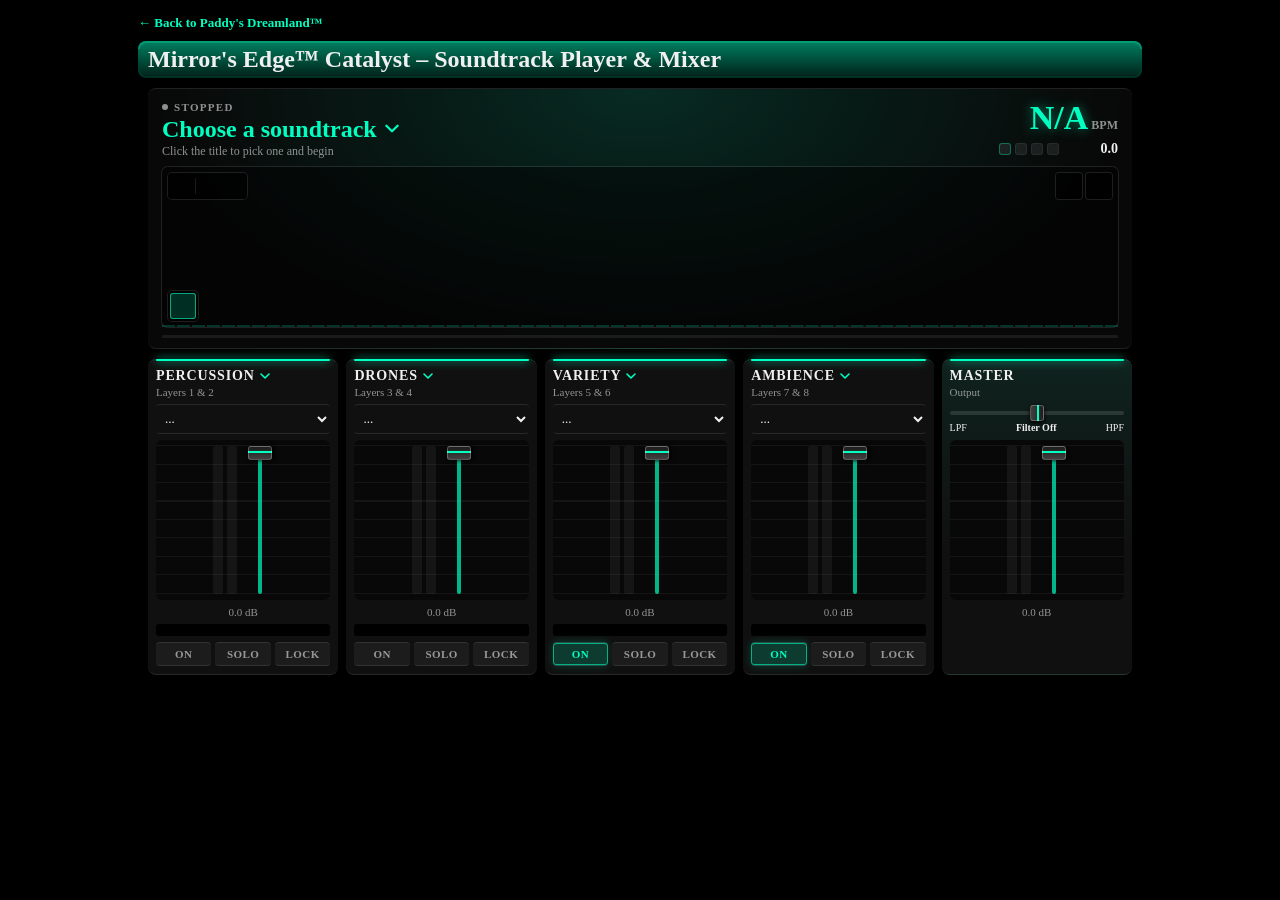
==== toybox/catalyst_soundtrack_player/index.html @ 52ebc1d1 "Update - Changed the Catalyst soundtrack player into its own toybox page at /toybox/catalyst_soundtr" ====
<!DOCTYPE html>
<html lang="en">
    <head>
        <title>Catalyst Soundtrack Player</title>

        <meta charset="UTF-8">
        <meta name="viewport" content="width=device-width, initial-scale=1">

        <meta name="description" content="Mirror's Edge Catalyst's layered soundtrack, played and mixed dynamically in the browser.">
        <meta name="author" content="Drawing Pad">
        <meta name="theme-color" content="#FF4040">
        <meta name="robots" content="index, follow">

        <meta property="og:title" content="Catalyst Soundtrack Player">
        <meta property="og:description" content="Mirror's Edge Catalyst's layered soundtrack, played and mixed dynamically in the browser.">
        <meta property="og:site_name" content="Paddy's Dreamland™">
        <meta property="og:type" content="website">

        <link rel="icon" type="image/x-icon" href="../../images/app_icon_16.png">

        <link rel="stylesheet" href="../../styles/pd_main.css">
        <link rel="stylesheet" href="soundtrack_player.css">

        <!-- The visitor's accent colour and corner radius from the main site's Customization settings. -->
        <script>
            try {
                const savedColor = localStorage.getItem("customColor");
                const savedBorderRadius = localStorage.getItem("customBorderRadius");
                if (savedColor) document.documentElement.style.setProperty("--custom-color", savedColor);
                if (savedBorderRadius) document.documentElement.style.setProperty("--custom-border-radius", savedBorderRadius);
            } catch (error) { /* storage blocked: keep the defaults */ }
        </script>

        <script src="soundtrack_player.js" defer></script>
        <script src="soundtrack_playlist.js" defer></script>

        <script src="/scripts/moduleloader.js"></script>
    </head>

    <body>
        <document file="/modules/3d_skybox/main_low.html"></document>

        <div id="website-holder">
            <div id="main-holder">
                <div class="main-scrollable">
                    <div class="section-wrapper">
                        <a class="cst-back" href="/">&larr; Back to Paddy's Dreamland&trade;</a>

                        <h3 class="main-header">Mirror's Edge™ Catalyst – Soundtrack Player & Mixer</h3>

                        <div class="section-container">
                            <div id="cst" class="mixer">
                                <div class="mixer-deck">
                                    <div class="mixer-deck-top">
                                        <div class="mixer-deck-info">
                                            <div id="mixer-status" class="mixer-status">Stopped</div>
                                            <!-- The main soundtrack picker: the native select sits invisibly over the title, so clicking the title opens it. -->
                                            <div class="mixer-title-picker">
                                                <span id="mixer-title" class="mixer-title">Choose a soundtrack</span>
                                                <svg class="mixer-title-chevron" viewBox="0 0 10 6" aria-hidden="true"><path d="M1 1l4 4 4-4"/></svg>
                                                <select id="track-selector" aria-label="Main soundtrack" title="Choose the main soundtrack, which fills every channel and sets the tempo">
                                                    <option class="dropdown-option" value="">Choose a soundtrack...</option>
                                                </select>
                                            </div>
                                            <div id="mixer-subtitle" class="mixer-subtitle">Click the title to pick one and begin</div>
                                            <div id="mixer-next" class="mixer-next" hidden></div>
                                        </div>

                                        <div class="mixer-deck-tempo">
                                            <div id="current-bpm" class="mixer-bpm">N/A BPM</div>

                                            <div class="mixer-beat">
                                                <div class="mixer-beat-leds">
                                                    <span class="mixer-led"></span>
                                                    <span class="mixer-led"></span>
                                                    <span class="mixer-led"></span>
                                                    <span class="mixer-led"></span>
                                                </div>
                                                <div id="mixer-position" class="mixer-position">0.0</div>
                                            </div>
                                        </div>
                                    </div>

                                    <!-- The screen: the spectrum, with the controls laid over its corners. -->
                                    <div class="mixer-screen">
                                        <canvas id="mixer-spectrum" class="mixer-spectrum"></canvas>

                                        <div class="cst-tools" role="toolbar" aria-label="Mix">
                                            <button id="mixer-shuffle" class="cst-tool" title="Shuffle layers: swap every channel to a random track with a matching tempo" aria-label="Shuffle layers"><img src="../../images/silk/arrow_switch.png" alt=""></button>
                                            <span class="cst-tool-divider" aria-hidden="true"></span>
                                            <button id="music-download" class="cst-tool" title="Download 8CH: a WAV of the active channels, for replacing the game's music" aria-label="Download 8-channel WAV"><img src="../../images/silk/disk.png" alt=""></button>
                                            <button id="mixer-download-stereo" class="cst-tool" title="Download mixdown: a stereo WAV of the mix as you hear it, faders and filter included" aria-label="Download stereo mixdown"><img src="../../images/silk/music.png" alt=""></button>
                                        </div>

                                        <div class="cst-corner">
                                            <button id="cst-help" class="cst-tool" title="How it works" aria-label="How it works" aria-haspopup="dialog"><img src="../../images/silk/help.png" alt=""></button>
                                            <button id="cst-settings" class="cst-tool" title="Settings" aria-label="Settings" aria-haspopup="true" aria-expanded="false" aria-controls="cst-settings-menu"><img src="../../images/silk/cog.png" alt=""></button>
                                            <div id="cst-settings-menu" class="cst-settings-menu" hidden>
                                                <label class="cst-setting">
                                                    <input id="starter-layer-checkbox5" type="checkbox" checked>
                                                    <span><b>Dynamic Layer Handling</b><small>Randomly brings channels in and out every loop.</small></span>
                                                </label>
                                                <label class="cst-setting">
                                                    <input id="starter-layer-checkbox6" type="checkbox" checked>
                                                    <span><b>Maintain BPM</b><small>Transitions keep the current tempo instead of gliding to the new track's.</small></span>
                                                </label>
                                                <label class="cst-setting">
                                                    <input id="mixer-quantize" type="checkbox" checked>
                                                    <span><b>Quantize to Bar</b><small>Toggles and transitions wait for the next bar to start.</small></span>
                                                </label>
                                                <label class="cst-setting">
                                                    <input id="mixer-fade-stop" type="checkbox" checked>
                                                    <span><b>Fade Out on Stop</b><small>Stop eases the mix out instead of cutting it.</small></span>
                                                </label>
                                                <label class="cst-setting cst-setting-select">
                                                    <span><b>Fade Length</b><small>How long transitions and channel toggles take to fade.</small></span>
                                                    <select id="mixer-fade-length" class="dropdown-menu">
                                                        <option class="dropdown-option" value="instant">Instant</option>
                                                        <option class="dropdown-option" value="short">Short (2 bars)</option>
                                                        <option class="dropdown-option" value="normal" selected>Normal (1/8 loop)</option>
                                                        <option class="dropdown-option" value="long">Long (1/4 loop)</option>
                                                    </select>
                                                </label>
                                            </div>
                                        </div>

                                        <div class="cst-transport">
                                            <button id="music-start" class="cst-tool cst-play" title="Start" aria-label="Start"><img src="../../images/silk/control_play_blue.png" alt=""></button>
                                            <button id="music-transition" class="cst-tool cst-play" style="display: none;" title="Transition: crossfade to the current selection" aria-label="Transition"><img src="../../images/silk/control_fastforward_blue.png" alt=""></button>
                                            <button id="music-reset" class="cst-tool cst-play" style="display: none;" title="Stop" aria-label="Stop"><img src="../../images/silk/control_stop_blue.png" alt=""></button>
                                        </div>
                                    </div>

                                    <div class="mixer-loop" title="Loop position">
                                        <div id="mixer-loop-bar"></div>
                                    </div>

                                    <div id="volume-loading" class="loading-background" style="display: none;">
                                        <div id="volume-loading-bg">
                                            <div id="volume-loading-bar"></div>
                                            <div id="volume-loading-percentage">0%</div>
                                        </div>
                                    </div>
                                </div>

                                <div class="mixer-strips">
                                    <div class="mixer-strip" data-group="0">
                                        <div class="mixer-strip-head">
                                            <button class="mixer-strip-role" type="button" aria-haspopup="menu" aria-expanded="false" title="Choose which layers this channel plays">
                                                <span class="mixer-strip-name">Percussion</span>
                                                <svg class="mixer-strip-chevron" viewBox="0 0 10 6" aria-hidden="true"><path d="M1 1l4 4 4-4"/></svg>
                                            </button>
                                            <div class="mixer-strip-badge" title="Tempo of this channel's track"></div>
                                        </div>
                                        <div class="mixer-strip-layers">Layers 1 & 2</div>

                                        <select class="dropdown-menu mixer-strip-select" id="layers-selector1" title="Track used for layers 1 & 2, typically drums and snares">
                                            <option class="dropdown-option" value="">...</option>
                                        </select>

                                        <div class="mixer-strip-body">
                                            <div class="mixer-meter"><div class="mixer-meter-fill"></div><div class="mixer-meter-peak"></div></div>
                                            <div class="mixer-meter"><div class="mixer-meter-fill"></div><div class="mixer-meter-peak"></div></div>
                                            <div class="mixer-fader-slot"><input id="mixer-fader1" class="mixer-fader" type="range" min="0" max="100" value="100" title="Channel volume (double-click to reset)"></div>
                                        </div>
                                        <div class="mixer-fader-value">0.0 dB</div>

                                        <div class="mixer-fade" title="Fade automation, from toggles and Dynamic Layer Handling">
                                            <div id="volume-bar1"></div>
                                            <div id="volume-bar2"></div>
                                        </div>

                                        <div class="mixer-strip-buttons">
                                            <label class="mixer-toggle mixer-toggle-on" title="Play this channel"><input id="starter-layer-checkbox1" type="checkbox">On</label>
                                            <label class="mixer-toggle mixer-toggle-solo" title="Hear only soloed channels"><input class="mixer-solo" type="checkbox">Solo</label>
                                            <label class="mixer-toggle mixer-toggle-lock" title="Keep Dynamic Layer Handling from switching this channel on or off"><input class="mixer-lock" type="checkbox">Lock</label>
                                        </div>
                                    </div>

                                    <div class="mixer-strip" data-group="1">
                                        <div class="mixer-strip-head">
                                            <button class="mixer-strip-role" type="button" aria-haspopup="menu" aria-expanded="false" title="Choose which layers this channel plays">
                                                <span class="mixer-strip-name">Drones</span>
                                                <svg class="mixer-strip-chevron" viewBox="0 0 10 6" aria-hidden="true"><path d="M1 1l4 4 4-4"/></svg>
                                            </button>
                                            <div class="mixer-strip-badge" title="Tempo of this channel's track"></div>
                                        </div>
                                        <div class="mixer-strip-layers">Layers 3 & 4</div>

                                        <select class="dropdown-menu mixer-strip-select" id="layers-selector2" title="Track used for layers 3 & 4, commonly background drones and humming tones">
                                            <option class="dropdown-option" value="">...</option>
                                        </select>

                                        <div class="mixer-strip-body">
                                            <div class="mixer-meter"><div class="mixer-meter-fill"></div><div class="mixer-meter-peak"></div></div>
                                            <div class="mixer-meter"><div class="mixer-meter-fill"></div><div class="mixer-meter-peak"></div></div>
                                            <div class="mixer-fader-slot"><input id="mixer-fader2" class="mixer-fader" type="range" min="0" max="100" value="100" title="Channel volume (double-click to reset)"></div>
                                        </div>
                                        <div class="mixer-fader-value">0.0 dB</div>

                                        <div class="mixer-fade" title="Fade automation, from toggles and Dynamic Layer Handling">
                                            <div id="volume-bar3"></div>
                                            <div id="volume-bar4"></div>
                                        </div>

                                        <div class="mixer-strip-buttons">
                                            <label class="mixer-toggle mixer-toggle-on" title="Play this channel"><input id="starter-layer-checkbox2" type="checkbox">On</label>
                                            <label class="mixer-toggle mixer-toggle-solo" title="Hear only soloed channels"><input class="mixer-solo" type="checkbox">Solo</label>
                                            <label class="mixer-toggle mixer-toggle-lock" title="Keep Dynamic Layer Handling from switching this channel on or off"><input class="mixer-lock" type="checkbox">Lock</label>
                                        </div>
                                    </div>

                                    <div class="mixer-strip" data-group="2">
                                        <div class="mixer-strip-head">
                                            <button class="mixer-strip-role" type="button" aria-haspopup="menu" aria-expanded="false" title="Choose which layers this channel plays">
                                                <span class="mixer-strip-name">Variety</span>
                                                <svg class="mixer-strip-chevron" viewBox="0 0 10 6" aria-hidden="true"><path d="M1 1l4 4 4-4"/></svg>
                                            </button>
                                            <div class="mixer-strip-badge" title="Tempo of this channel's track"></div>
                                        </div>
                                        <div class="mixer-strip-layers">Layers 5 & 6</div>

                                        <select class="dropdown-menu mixer-strip-select" id="layers-selector3" title="Track used for layers 5 & 6, varied sound elements">
                                            <option class="dropdown-option" value="">...</option>
                                        </select>

                                        <div class="mixer-strip-body">
                                            <div class="mixer-meter"><div class="mixer-meter-fill"></div><div class="mixer-meter-peak"></div></div>
                                            <div class="mixer-meter"><div class="mixer-meter-fill"></div><div class="mixer-meter-peak"></div></div>
                                            <div class="mixer-fader-slot"><input id="mixer-fader3" class="mixer-fader" type="range" min="0" max="100" value="100" title="Channel volume (double-click to reset)"></div>
                                        </div>
                                        <div class="mixer-fader-value">0.0 dB</div>

                                        <div class="mixer-fade" title="Fade automation, from toggles and Dynamic Layer Handling">
                                            <div id="volume-bar5"></div>
                                            <div id="volume-bar6"></div>
                                        </div>

                                        <div class="mixer-strip-buttons">
                                            <label class="mixer-toggle mixer-toggle-on" title="Play this channel"><input id="starter-layer-checkbox3" type="checkbox" checked>On</label>
                                            <label class="mixer-toggle mixer-toggle-solo" title="Hear only soloed channels"><input class="mixer-solo" type="checkbox">Solo</label>
                                            <label class="mixer-toggle mixer-toggle-lock" title="Keep Dynamic Layer Handling from switching this channel on or off"><input class="mixer-lock" type="checkbox">Lock</label>
                                        </div>
                                    </div>

                                    <div class="mixer-strip" data-group="3">
                                        <div class="mixer-strip-head">
                                            <button class="mixer-strip-role" type="button" aria-haspopup="menu" aria-expanded="false" title="Choose which layers this channel plays">
                                                <span class="mixer-strip-name">Ambience</span>
                                                <svg class="mixer-strip-chevron" viewBox="0 0 10 6" aria-hidden="true"><path d="M1 1l4 4 4-4"/></svg>
                                            </button>
                                            <div class="mixer-strip-badge" title="Tempo of this channel's track"></div>
                                        </div>
                                        <div class="mixer-strip-layers">Layers 7 & 8</div>

                                        <select class="dropdown-menu mixer-strip-select" id="layers-selector4" title="Track used for layers 7 & 8, generally ambient sounds">
                                            <option class="dropdown-option" value="">...</option>
                                        </select>

                                        <div class="mixer-strip-body">
                                            <div class="mixer-meter"><div class="mixer-meter-fill"></div><div class="mixer-meter-peak"></div></div>
                                            <div class="mixer-meter"><div class="mixer-meter-fill"></div><div class="mixer-meter-peak"></div></div>
                                            <div class="mixer-fader-slot"><input id="mixer-fader4" class="mixer-fader" type="range" min="0" max="100" value="100" title="Channel volume (double-click to reset)"></div>
                                        </div>
                                        <div class="mixer-fader-value">0.0 dB</div>

                                        <div class="mixer-fade" title="Fade automation, from toggles and Dynamic Layer Handling">
                                            <div id="volume-bar7"></div>
                                            <div id="volume-bar8"></div>
                                        </div>

                                        <div class="mixer-strip-buttons">
                                            <label class="mixer-toggle mixer-toggle-on" title="Play this channel"><input id="starter-layer-checkbox4" type="checkbox" checked>On</label>
                                            <label class="mixer-toggle mixer-toggle-solo" title="Hear only soloed channels"><input class="mixer-solo" type="checkbox">Solo</label>
                                            <label class="mixer-toggle mixer-toggle-lock" title="Keep Dynamic Layer Handling from switching this channel on or off"><input class="mixer-lock" type="checkbox">Lock</label>
                                        </div>
                                    </div>

                                    <div class="mixer-strip mixer-strip-master">
                                        <div class="mixer-strip-head">
                                            <div class="mixer-strip-name">Master</div>
                                        </div>
                                        <div class="mixer-strip-layers">Output</div>

                                        <div class="mixer-filter">
                                            <input id="mixer-filter" class="mixer-filter-knob" type="range" min="-100" max="100" value="0" title="Low-pass to the left, high-pass to the right (double-click to reset)">
                                            <div class="mixer-filter-scale"><span>LPF</span><span id="mixer-filter-value">Filter Off</span><span>HPF</span></div>
                                        </div>

                                        <div class="mixer-strip-body">
                                            <div class="mixer-meter"><div class="mixer-meter-fill"></div><div class="mixer-meter-peak"></div></div>
                                            <div class="mixer-meter"><div class="mixer-meter-fill"></div><div class="mixer-meter-peak"></div></div>
                                            <div class="mixer-fader-slot"><input id="mixer-master" class="mixer-fader" type="range" min="0" max="100" value="100" title="Master volume (double-click to reset)"></div>
                                        </div>
                                        <div class="mixer-fader-value">0.0 dB</div>
                                    </div>
                                </div>
                            </div>
                        </div>
                    </div>
                </div>
            </div>
        </div>

        <!-- The help pop-up, opened from the display's help button. -->
        <dialog id="cst-help-dialog" class="cst-dialog" aria-labelledby="cst-help-title">
            <div class="cst-dialog-panel">
                <div class="cst-dialog-head">
                    <h4 id="cst-help-title" class="section-header">How it works</h4>
                    <button class="cst-tool cst-dialog-close" title="Close" aria-label="Close" data-close><img src="../../images/silk/cross.png" alt=""></button>
                </div>

                <p>Mirror's Edge&trade; Catalyst's soundtrack, made dynamic, entirely within the browser. Every soundtrack is split into four channels of two layers each, which you can mix, swap between tracks, and blend together.</p>

                <ul>
                    <li>Click the title to pick a main soundtrack, which fills in every channel. Swap individual channels to other tracks for more variety, or hit Shuffle in the display's corner to have it done for you.</li>
                    <li>Hit play and enjoy listening. Each channel has its own fader and On, Solo and Lock buttons (Lock keeps Dynamic Layer Handling away from it), and the meters show what every layer is actually playing.</li>
                    <li>Use the arrow next to a channel's name to pick which layers it plays, so two channels can both be percussion from different tracks, for example.</li>
                    <li>No refreshing needed: change the soundtrack or any channel while playing and hit Transition to crossfade to it on the beat. The cog holds the playback options.</li>
                    <li>Download the 8-channel version to replace the soundtracks in Mirror's Edge&trade; Catalyst, or a stereo mixdown of exactly what you hear.</li>
                </ul>

                <h4 class="section-header">Credits</h4>
                <p>All tracks used in this system are made by Magnus Birgersson, also known as Solar Fields.</p>
            </div>
        </dialog>
    </body>
</html>
---- styles/pd_main.css ----
:root {
    --black: rgb(16, 16, 16);
    --white: rgb(240, 240, 240);

    --header-background-image: url(../images/header/dreamland1.png);
    --website-width: var(--custom-width);

    --holder-background-color: rgba(0, 0, 0, 0.75);
    --holder-background-image: url(../images/patterns/grid1110_25.png);
    --holder-background-mask: url(../images/patterns/grid1110_25_mask.png);
    --holder-border-color: rgba(0, 0, 0, 0.5);
    --holder-border-thickness: 2px;

    --main-scrollable-padding: 10px;
    --section-paragraph-padding: 0px;

    --custom-width: 1024px;
    --custom-color: 0, 255, 192;
    --custom-border-radius: 8px;
}

/* Fonts - Lato */
@font-face {
    font-family: "Lato";
    src: url(../fonts/Lato/Lato-Thin.ttf);
    font-weight: 100;
    font-style: normal;
}

@font-face {
    font-family: "Lato";
    src: url(../fonts/Lato/Lato-ThinItalic.ttf);
    font-weight: 100;
    font-style: italic;
}

@font-face {
    font-family: "Lato";
    src: url(../fonts/Lato/Lato-Light.ttf);
    font-weight: 300;
    font-style: normal;
}

@font-face {
    font-family: "Lato";
    src: url(../fonts/Lato/Lato-LightItalic.ttf);
    font-weight: 300;
    font-style: italic;
}

@font-face {
    font-family: "Lato";
    src: url(../fonts/Lato/Lato-Regular.ttf);
    font-weight: 400;
    font-style: normal;
}

@font-face {
    font-family: "Lato";
    src: url(../fonts/Lato/Lato-Italic.ttf);
    font-weight: 400;
    font-style: italic;
}

@font-face {
    font-family: "Lato";
    src: url(../fonts/Lato/Lato-Bold.ttf);
    font-weight: 700;
    font-style: normal;
}

@font-face {
    font-family: "Lato";
    src: url(../fonts/Lato/Lato-BoldItalic.ttf);
    font-weight: 700;
    font-style: italic;
}

@font-face {
    font-family: "Lato";
    src: url(../fonts/Lato/Lato-Black.ttf);
    font-weight: 900;
    font-style: normal;
}

@font-face {
    font-family: "Lato";
    src: url(../fonts/Lato/Lato-BlackItalic.ttf);
    font-weight: 900;
    font-style: italic;
}

/* Fonts - Roboto */
@font-face {
    font-family: "Roboto";
    src: url(../fonts/Roboto/Roboto-Thin.ttf);
    font-weight: 100;
    font-style: normal;
}

@font-face {
    font-family: "Roboto";
    src: url(../fonts/Roboto/Roboto-ThinItalic.ttf);
    font-weight: 100;
    font-style: italic;
}

@font-face {
    font-family: "Roboto";
    src: url(../fonts/Roboto/Roboto-Light.ttf);
    font-weight: 300;
    font-style: normal;
}

@font-face {
    font-family: "Roboto";
    src: url(../fonts/Roboto/Roboto-LightItalic.ttf);
    font-weight: 300;
    font-style: italic;
}

@font-face {
    font-family: "Roboto";
    src: url(../fonts/Roboto/Roboto-Regular.ttf);
    font-weight: 400;
    font-style: normal;
}

@font-face {
    font-family: "Roboto";
    src: url(../fonts/Roboto/Roboto-Italic.ttf);
    font-weight: 400;
    font-style: italic;
}

@font-face {
    font-family: "Roboto";
    src: url(../fonts/Roboto/Roboto-Medium.ttf);
    font-weight: 500;
    font-style: normal;
}

@font-face {
    font-family: "Roboto";
    src: url(../fonts/Roboto/Roboto-MediumItalic.ttf);
    font-weight: 500;
    font-style: italic;
}

@font-face {
    font-family: "Roboto";
    src: url(../fonts/Roboto/Roboto-Bold.ttf);
    font-weight: 700;
    font-style: normal;
}

@font-face {
    font-family: "Roboto";
    src: url(../fonts/Roboto/Roboto-BoldItalic.ttf);
    font-weight: 700;
    font-style: italic;
}

@font-face {
    font-family: "Roboto";
    src: url(../fonts/Roboto/Roboto-Black.ttf);
    font-weight: 900;
    font-style: normal;
}

@font-face {
    font-family: "Roboto";
    src: url(../fonts/Roboto/Roboto-BlackItalic.ttf);
    font-weight: 900;
    font-style: italic;
}

/* Fonts - Misc. */
@font-face {
    font-family: "Querround";
    src: url(../fonts/Querround.ttf);
}

@font-face {
    font-family: "HalfLife2";
    src: url(../fonts/HalfLife2.ttf);
}

/* Default */
* {
    color: var(--white);
    margin: 0px;
    padding: 0px;
    box-sizing: border-box;
    border-radius: 0px;
    border: none;
    position: relative;
    outline: none;
    user-select: none;
}

body {
    background-color: rgb(0, 0, 0);
    overflow: hidden;
}

h1, h2, h3, h4, h5, h6,
ul, li, p, a, i, em {
    user-select: text;
}

a {
    color: rgb(var(--custom-color));
    text-decoration: none;
}

button {
    text-align: left;
}

/* Website */
#website-holder {
    width: var(--website-width);
    height: calc(100% - 10px);
    position: fixed;
    left: 50%;
    top: 5px;
    transform: translate(-50%, 0%);
    display: flex;
    flex-direction: column;
    gap: 5px;
}

#header-holder,
#main-holder,
#footer-holder {
    background-image: var(--holder-background-image);
    background-color: var(--holder-background-color);
    border-radius: var(--custom-border-radius);
    box-shadow: 0px 0px 5px rgb(0, 0, 0);
    overflow: hidden;
}

/* Header */
#header-holder {
    background-image: var(--header-background-image);
    background-position: center;
    background-size: cover;
    flex: 0 0 auto;
}

/* Header - Brand Holder */
.brand-holder {
    width: 100%;
    padding: 5px;
    display: flex;
    flex-direction: column;
    gap: 5px;
}

.brand-flex {
    display: flex;
    flex-direction: row;
    gap: 5px;
}

/* Header - Logo */
.logo-holder {
    background-image: var(--holder-background-image);
    background-color: var(--holder-background-color);
    width: 98px;
    height: 98px;
    border-radius: var(--custom-border-radius);
} .logo-holder::before {
    content: "";
    width: 100%;
    height: var(--custom-border-radius);
    position: absolute;
    left: 0;
    box-sizing: border-box;
    display: block;
    pointer-events: none;
    z-index: 50;
    top: 0;
    border-top: var(--holder-border-thickness) solid var(--holder-border-color);
    border-right: var(--holder-border-thickness) solid var(--holder-border-color);
    border-left: var(--holder-border-thickness) solid var(--holder-border-color);
    border-radius: var(--custom-border-radius) var(--custom-border-radius) 0 0;
} .logo-holder::after {
    content: "";
    width: 100%;
    height: var(--custom-border-radius);
    position: absolute;
    left: 0;
    box-sizing: border-box;
    display: block;
    pointer-events: none;
    z-index: 50;
    bottom: 0;
    border-right: var(--holder-border-thickness) solid var(--holder-border-color);
    border-bottom: var(--holder-border-thickness) solid var(--holder-border-color);
    border-left: var(--holder-border-thickness) solid var(--holder-border-color);
    border-radius: 0 0 var(--custom-border-radius) var(--custom-border-radius);
}

.logo-image {
    background: url(../images/icon_96.png) no-repeat center center;
    background-size: cover;
    background-repeat: no-repeat;
    -webkit-mask-image: linear-gradient(180deg, rgb(0, 0, 0), rgba(0, 0, 0, 0.5));
    mask-image: linear-gradient(180deg, rgb(0, 0, 0), rgba(0, 0, 0, 0.5));
    width: 85%;
    height: 85%;
    left: 50%;
    top: 50%;
    transform: translate(-50%, -50%);
    position: absolute;
}

/* Header - Titles */
.title-holder,
.title-holder-small {
    width: auto;
    height: 64px;
    display: flex;
    flex-direction: column;
    gap: 5px;
}

.title-holder-small {
    display: none;
}

.primary-title,
.secondary-title {
    background-image: var(--holder-background-image);
    background-color: var(--holder-background-color);
    padding: 5px 10px;
    align-self: flex-start;
}

.primary-title {
    font-family: "Querround";
    font-size: 32px;
    border-radius: var(--custom-border-radius);
} .primary-title::before {
    content: "";
    width: 100%;
    height: var(--custom-border-radius);
    position: absolute;
    left: 0;
    box-sizing: border-box;
    display: block;
    pointer-events: none;
    z-index: 50;
    top: 0;
    border-right: var(--holder-border-thickness) solid var(--holder-border-color);
    border-top: var(--holder-border-thickness) solid var(--holder-border-color);
    border-left: var(--holder-border-thickness) solid var(--holder-border-color);
    border-radius: var(--custom-border-radius) var(--custom-border-radius) 0 0;
} .primary-title::after {
    content: "";
    width: 100%;
    height: var(--custom-border-radius);
    position: absolute;
    left: 0;
    box-sizing: border-box;
    display: block;
    pointer-events: none;
    z-index: 50;
    bottom: 0;
    border-right: var(--holder-border-thickness) solid var(--holder-border-color);
    border-bottom: var(--holder-border-thickness) solid var(--holder-border-color);
    border-left: var(--holder-border-thickness) solid var(--holder-border-color);
    border-radius: 0 0 var(--custom-border-radius) var(--custom-border-radius);
}

.primary-title-tm {
    font-family: "Arial";
    font-weight: 900;
    font-size: 12px;
    top: -18px;
    border-radius: var(--custom-border-radius) 0 var(--custom-border-radius) 0;
}

.secondary-title {
    font-family: "Lato";
    font-size: 16px;
    font-weight: 300;
    font-style: italic;
    border-radius: var(--custom-border-radius);
} .secondary-title::before {
    content: "";
    width: 100%;
    height: var(--custom-border-radius);
    position: absolute;
    left: 0;
    box-sizing: border-box;
    display: block;
    pointer-events: none;
    z-index: 50;
    top: 0;
    border-right: var(--holder-border-thickness) solid var(--holder-border-color);
    border-top: var(--holder-border-thickness) solid var(--holder-border-color);
    border-left: var(--holder-border-thickness) solid var(--holder-border-color);
    border-radius: var(--custom-border-radius) var(--custom-border-radius) 0 0;
} .secondary-title::after {
    content: "";
    width: 100%;
    height: var(--custom-border-radius);
    position: absolute;
    left: 0;
    box-sizing: border-box;
    display: block;
    pointer-events: none;
    z-index: 50;
    bottom: 0;
    border-right: var(--holder-border-thickness) solid var(--holder-border-color);
    border-bottom: var(--holder-border-thickness) solid var(--holder-border-color);
    border-left: var(--holder-border-thickness) solid var(--holder-border-color);
    border-radius: 0 0 var(--custom-border-radius) var(--custom-border-radius);
}

.secondary-title-a {
    color: var(--white);
}

.primary-title-white {
    background: linear-gradient(
        180deg,
        rgba(255, 255, 255, 1), 
        rgba(255, 255, 255, 0.5)
    );

    background-clip: text;
    color: transparent;
}

.primary-title-cyan {
    background: linear-gradient(
        180deg,
        rgba(var(--custom-color), 1),
        rgba(var(--custom-color), 0.5)
    );

    background-clip: text;
    color: transparent;
}

/* Navigation - Default */
.nav-holder {
    background-image: var(--holder-background-image);
    background-color: var(--holder-background-color);
    height: 40px;
    padding: 3px;
    border-radius: var(--custom-border-radius);
    justify-content: space-between;
    display: flex;
    z-index: 2;
} .nav-holder::before {
    content: "";
    width: 100%;
    height: var(--custom-border-radius);
    position: absolute;
    left: 0;
    box-sizing: border-box;
    display: block;
    pointer-events: none;
    z-index: 50;
    top: 0;
    border-right: var(--holder-border-thickness) solid var(--holder-border-color);
    border-top: var(--holder-border-thickness) solid var(--holder-border-color);
    border-left: var(--holder-border-thickness) solid var(--holder-border-color);
    border-radius: var(--custom-border-radius) var(--custom-border-radius) 0 0;
} .nav-holder::after {
    content: "";
    width: 100%;
    height: var(--custom-border-radius);
    position: absolute;
    left: 0;
    box-sizing: border-box;
    display: block;
    pointer-events: none;
    z-index: 50;
    bottom: 0;
    border-right: var(--holder-border-thickness) solid var(--holder-border-color);
    border-bottom: var(--holder-border-thickness) solid var(--holder-border-color);
    border-left: var(--holder-border-thickness) solid var(--holder-border-color);
    border-radius: 0 0 var(--custom-border-radius) var(--custom-border-radius);
}

.nav-holder-left,
.nav-holder-right {  
    justify-content: flex-end;
    overflow: hidden;
    display: flex;
    gap: 3px;
}

.nav-button {
    background: linear-gradient(180deg, rgb(var(--custom-color), 0.75) 0%, rgb(var(--custom-color), 0.25) 100%);
    border-radius: calc(var(--custom-border-radius) / 2);
    padding: 2px 2px;
    text-align: left;
    align-items: center;
    display: flex;
    flex-direction: row;
    gap: 2px;
    overflow: hidden;
    transition: 0.125s;
} .nav-button:active {
    opacity: 0.5;
    transition: 0.0625s;
}

.nav-button-icon-holder {
    background-color: rgba(0, 0, 0, 0.25);
    border-radius: calc(var(--custom-border-radius) / 3);
    min-width: 30px;
    min-height: 30px;
}

.nav-button-icon {
    background-size: 16px;
    background-position: center;
    background-repeat: no-repeat;
    width: 16px;
    height: 16px;
    left: 50%;
    top: 50%;
    transform: translate(-50%, -50%);
    position: absolute;
    image-rendering: pixelated;
}

.nav-button-text-holder {
    margin: 0px 2px;
    width: 100%;
    height: 30px;
    align-content: center;
}

.nav-button-title {
    font-family: "Lato";
    font-weight: 700;
    font-size: 14px;
    margin: -2px 0 -1px 0;
    opacity: 1;
}

.nav-button-rule {
    background-color: var(--white);
    width: 100%;
    height: 1px;
    margin: 0 0 -1px 0;
    opacity: 0.75;
}

.nav-button-desc {
    font-family: "Lato";
    font-weight: 700;
    font-size: 10px;
    opacity: 0.75;
}

/* Navigation - Misc */
.nav-misc-anchor {
    position: absolute;
    right: 5px;
    top: 5px;
}

.nav-misc-holder {
    background-image: var(--holder-background-image);
    background-color: var(--holder-background-color);
    border-radius: var(--custom-border-radius);
    overflow: hidden;
    display: flex;
    z-index: 2;
} .nav-misc-holder::before {
    content: "";
    width: 100%;
    height: var(--custom-border-radius);
    position: absolute;
    left: 0;
    box-sizing: border-box;
    display: block;
    pointer-events: none;
    z-index: 50;
    top: 0;
    border-right: var(--holder-border-thickness) solid var(--holder-border-color);
    border-top: var(--holder-border-thickness) solid var(--holder-border-color);
    border-left: var(--holder-border-thickness) solid var(--holder-border-color);
    border-radius: var(--custom-border-radius) var(--custom-border-radius) 0 0;
} .nav-misc-holder::after {
    content: "";
    width: 100%;
    height: var(--custom-border-radius);
    position: absolute;
    left: 0;
    box-sizing: border-box;
    display: block;
    pointer-events: none;
    z-index: 50;
    bottom: 0;
    border-right: var(--holder-border-thickness) solid var(--holder-border-color);
    border-bottom: var(--holder-border-thickness) solid var(--holder-border-color);
    border-left: var(--holder-border-thickness) solid var(--holder-border-color);
    border-radius: 0 0 var(--custom-border-radius) var(--custom-border-radius);
}

.nav-misc-button {
    background-color: transparent;
    background-position: center;
    background-repeat: no-repeat;
    width: 32px;
    height: 32px;
    position: relative;
    image-rendering: pixelated;
    transition: 0.0625s;
} .nav-misc-button:hover {
    background-color: rgba(255, 255, 255, 0.25);
    transition: 0.0625s;
} .nav-misc-button:active {
    opacity: 0.5;
    transition: 0.0625s;
}

/* Navigation - Login */
.nav-acc-holder {
    position: absolute;
    right: 5px;
    bottom: 50px;
}

.nav-acc-holder2 {
    background-image: var(--holder-background-image);
    background-color: var(--holder-background-color);
    border-radius: var(--custom-border-radius);
    overflow: hidden;
    display: flex;
    z-index: 2;
} .nav-acc-holder2::before {
    content: "";
    width: 100%;
    height: var(--custom-border-radius);
    position: absolute;
    left: 0;
    box-sizing: border-box;
    display: block;
    pointer-events: none;
    z-index: 50;
    top: 0;
    border-right: var(--holder-border-thickness) solid var(--holder-border-color);
    border-top: var(--holder-border-thickness) solid var(--holder-border-color);
    border-left: var(--holder-border-thickness) solid var(--holder-border-color);
    border-radius: var(--custom-border-radius) var(--custom-border-radius) 0 0;
} .nav-acc-holder2::after {
    content: "";
    width: 100%;
    height: var(--custom-border-radius);
    position: absolute;
    left: 0;
    box-sizing: border-box;
    display: block;
    pointer-events: none;
    z-index: 50;
    bottom: 0;
    border-right: var(--holder-border-thickness) solid var(--holder-border-color);
    border-bottom: var(--holder-border-thickness) solid var(--holder-border-color);
    border-left: var(--holder-border-thickness) solid var(--holder-border-color);
    border-radius: 0 0 var(--custom-border-radius) var(--custom-border-radius);
}

.nav-acc-button {
    background-color: transparent;
    height: 32px;
    font-family: "Tahoma";
    font-size: 13px;
    font-weight: 600;
    padding: 0px 10px;
    align-content: center;
    transition: 0.0625s;
} .nav-acc-button:hover {
    background-color: rgba(255, 255, 255, 0.25);
    transition: 0.0625s;
} .nav-acc-button:active {
    opacity: 0.5;
    transition: 0.0625s;
}

#discord-display-name {
    font-family: "Tahoma";
    font-size: 12px;
    font-weight: 600;
    padding: 0px 5px;
    align-content: center;
}

#discord-profile-image {
    background-color: rgba(0, 0, 0, 0.25);
    background-size: cover;
    width: 32px; aspect-ratio: 1 / 1;
}

/* Main */
#main-holder {
    flex: 1 1 auto;
    min-height: 0;
} #main-holder::before {
    content: "";
    width: 100%;
    height: var(--custom-border-radius);
    position: absolute;
    left: 0;
    box-sizing: border-box;
    display: block;
    pointer-events: none;
    z-index: 50;
    top: 0;
    border-top: var(--holder-border-thickness) solid var(--holder-border-color);
    border-right: var(--holder-border-thickness) solid var(--holder-border-color);
    border-left: var(--holder-border-thickness) solid var(--holder-border-color);
    border-radius: var(--custom-border-radius) var(--custom-border-radius) 0 0;
} #main-holder::after {
    content: "";
    width: 100%;
    height: var(--custom-border-radius);
    position: absolute;
    left: 0;
    box-sizing: border-box;
    display: block;
    pointer-events: none;
    z-index: 50;
    bottom: 0;
    border-right: var(--holder-border-thickness) solid var(--holder-border-color);
    border-bottom: var(--holder-border-thickness) solid var(--holder-border-color);
    border-left: var(--holder-border-thickness) solid var(--holder-border-color);
    border-radius: 0 0 var(--custom-border-radius) var(--custom-border-radius);
}

.main-scrollable {
    width: 100%;
    height: 100%;
    padding: var(--main-scrollable-padding);
    overflow-y: auto;
}

.section-wrapper {
    display: flex;
    flex-direction: column;
    gap: 10px;
}

.main-header,
.section-splitter {
    background: linear-gradient(
        180deg,
        rgb(var(--custom-color), 0.5) 0%,
        rgb(var(--custom-color), 0.125) 100%
    ), url("../images/patterns/grid1110_75.png");

    width: 100%;
    height: auto;
    font-family: "Lato";
    font-weight: 900;
    font-size: 24px;
    padding: 5px 10px;
    border-radius: var(--custom-border-radius);
} .main-header::before,
.section-splitter::before {
    content: "";
    width: 100%;
    height: var(--custom-border-radius);
    position: absolute;
    left: 0;
    box-sizing: border-box;
    display: block;
    pointer-events: none;
    z-index: 50;
    top: 0;
    border-top: var(--holder-border-thickness) solid rgba(var(--custom-color), 0.25);
    border-right: var(--holder-border-thickness) solid rgba(var(--custom-color), 0.25);
    border-left: var(--holder-border-thickness) solid rgba(var(--custom-color), 0.25);
    border-radius: var(--custom-border-radius) var(--custom-border-radius) 0 0;
} .main-header::after,
.section-splitter::after {
    content: "";
    width: 100%;
    height: var(--custom-border-radius);
    position: absolute;
    left: 0;
    box-sizing: border-box;
    display: block;
    pointer-events: none;
    z-index: 50;
    bottom: 0;
    border-right: var(--holder-border-thickness) solid rgba(var(--custom-color), 0.0625);
    border-bottom: var(--holder-border-thickness) solid rgba(var(--custom-color), 0.0625);
    border-left: var(--holder-border-thickness) solid rgba(var(--custom-color), 0.0625);
    border-radius: 0 0 var(--custom-border-radius) var(--custom-border-radius);
}

.section-container {
    padding: 0px 10px;
    display: flex;
    flex-direction: column;
    gap: 10px;
}

#lore-continuation {
    flex-direction: column;
    gap: 10px;
}

.section-float-wrap {
    --float-image-size: 128px;
    --float-image-gap: 20px; /* keeps text off the picture */

    display: flow-root;
}

/* About Us blocks start cut off at the picture's height (see pd_about.js). */
.section-float-collapsed {
    max-height: var(--float-image-size);
    overflow: hidden;
}

/* Fade the cut-off text; the first layer keeps the picture's column (image + gap) solid. */
.section-float-clipped {
    -webkit-mask-image: linear-gradient(#000, #000), linear-gradient(to bottom, #000 calc(100% - 32px), transparent);
    mask-image: linear-gradient(#000, #000), linear-gradient(to bottom, #000 calc(100% - 32px), transparent);
    -webkit-mask-size: calc(var(--float-image-size) + var(--float-image-gap)) 100%, 100% 100%;
    mask-size: calc(var(--float-image-size) + var(--float-image-gap)) 100%, 100% 100%;
    -webkit-mask-position: right top, left top;
    mask-position: right top, left top;
    -webkit-mask-repeat: no-repeat;
    mask-repeat: no-repeat;
}

.section-float-wrap > * + * {
    margin-top: 10px;
} .section-float-wrap > .section-float-image + * {
    margin-top: 0;
}

.section-float-image {
    object-fit: cover;

    width: var(--float-image-size); height: var(--float-image-size);
    margin: 0 0 var(--float-image-gap) var(--float-image-gap);
    border-radius: var(--custom-border-radius);

    float: right;
}

.section-paragraph.section-subheading {
    color: rgb(var(--custom-color));
    font-weight: 700;
}

.lore-button,
.changelog-more {
    padding: 2px 4px !important;

    border-top: 1px solid rgb(var(--custom-color));
    border-image: linear-gradient(-90deg, rgb(var(--custom-color)), transparent) 1;
}

.lore-left {
    padding-right: 5% !important;
}

.lore-right {
    padding-left: 5% !important;
}

.section-header,
.changelog-entry-header {
    color: rgb(var(--custom-color));
    font-family: "Lato";
    font-weight: 900;
    font-size: 20px;

    border-bottom: 1px solid rgb(var(--custom-color));
    border-image: linear-gradient(90deg, rgb(var(--custom-color)), transparent) 1;
}

.section-paragraph,
.changelog-subject,
.changelog-text {
    font-family: "Lato";
    font-weight: 400;
    font-size: 16px;
    text-align: justify;
    padding: 0 var(--section-paragraph-padding);
}

.section-list,
.section-list-unspaced,
.changelog-bullets {
    font-family: "Lato";
    font-size: 16px;
    text-align: justify;
    padding: 0px 5%;
    display: flex;
    flex-direction: column;
    gap: 10px;
}

.section-list-unspaced,
.changelog-bullets {
    gap: 0px;
}

li > a {
    font-weight: 700;
}

.section-showcase {
    background-color: rgba(0, 0, 0, 0.5);
    border-radius: 6px;
    overflow-x: auto;
    display: flex;
    gap: 5px;
}

.section-showcase-image {
    background-color: rgba(var(--custom-color), 0.125);
    background-position: center;
    background-size: 100%;
    background-repeat: no-repeat;
    min-width: 192px;
    min-height: 108px;
    border-radius: 6px;
    transition: 0.1s;
}
.section-showcase-image:hover {
    background-color: rgba(var(--custom-color), 0.25);
    background-size: 125%;
    transition: 0.1s;
}

.section-signature,
.changelog-more {
    font-family: "Lato";
    font-weight: 900;
    font-size: 14px;
    text-align: right;
    padding: 0px var(--section-paragraph-padding);
}

.section-end-holder {
    background-image: url(../images/patterns/hazard_dark.png);
    background-position: center;
    background-size: 16px;
    width: 100%;
    height: 40px;
    position: relative;
    border-radius: var(--custom-border-radius);
    margin: var(--main-scrollable-padding) 0 0 0;
    align-items: center;
    justify-content: center;
    display: flex;
    flex-direction: row;
    gap: 10px;
}

.section-end-text {
    font-family: "Lato";
    font-weight: 700;
    font-size: 14px;
    text-align: justify;
    margin: -2px 0 0 0;
    opacity: 0.5;
}

.silk-error {
    background-image: url(../images/silk/error.png);
    width: 16px;
    height: 16px;
    opacity: 0.5;
}

.gallery-container {
    background-color: rgba(255, 255, 255, 0.125);
    width: 100%; height: 96px;
    border-radius: var(--custom-border-radius);
    padding: 5px 5px;
    display: flex; gap: 5px;
    overflow-x: scroll;
}

.gallery-image {
    height: 100%;
    border-radius: var(--custom-border-radius);
    cursor: pointer;
    filter: drop-shadow(0px 0px 8px rgba(0, 0, 0, 0.25));
    transition: 0.125s;
} .gallery-image:hover {
    filter: drop-shadow(0px 0px 8px rgba(255, 255, 255, 0.5));
    transition: 0.125s;
}

.section-rule {
    background: rgba(255, 0, 0, 0.5);
    width: 100%;
    height: 2px;
}

.news-irrelevant-holder {
    background-color: rgba(var(--custom-color), 0.1);
    position: absolute;
    transform: translate(-50%, -50%);
    left: 50%; top: 50%;
    width: 100%; height: 100%;
    border-radius: var(--custom-border-radius);
    opacity: 0.5;
    pointer-events: none;
}

.news-irrelevant {
    color: rgba(var(--custom-color), 1);
    position: absolute;
    transform: translate(-50%, -50%) rotate(-2.5deg);
    left: 50%; top: 50%;
    font-size: 128px;
    font-style: bold;
    font-family: "Lato";
    font-weight: 700;
    opacity: 0.5;
    pointer-events: none;
}

/* Character Showcase */
.characters-wrapper {
    margin: 5px 0px;
    display: flex;
    gap: 10px;
}

.card-wrapper {
    background-color: rgba(var(--custom-color), 0.125);
    background-size: cover;
    aspect-ratio: 1920/1080;
    width: 50%;
    border-radius: var(--custom-border-radius);
    overflow: hidden;
}

.card-paddy,
.card-aria {
    background-size: cover;
    aspect-ratio: 1920/1080;
    width: 100%;
    transition: 0.25s;
}
.card-paddy:hover,
.card-aria:hover {
    filter: drop-shadow(0px 0px 4px rgb(var(--custom-color)));
    transition: 0.25s;
}

.card-titles {
    position: absolute;
    left: 24px;
    top: 24px;
    transition: 0.25s;
}

.card-paddy {
    background-image: url(../images/showcase/character_paddy_draw.png);
} .card-paddy:hover {
    background-image: url(../images/showcase/character_paddy_draw_hover.png);
}

.card-buttons {
    position: absolute;
    left: 24px;
    bottom: 24px;
    transition: 0.25s;
}

.card-button {
    color: rgba(255, 255, 255, 0.75);
    font-family: "Lato";
    font-size: 12px;
    font-weight: 900;
    background-color: rgb(16, 16, 16);
    padding: 4px 8px; margin-top: 2px;
    border-radius: 4px; border: solid 1px rgb(32, 32, 32);
}

.card-button-active {
    color: rgba(var(--custom-color), 0.75);
    font-family: "Lato";
    font-size: 12px;
    font-weight: 900;
    background-color: rgb(16, 16, 16);
    padding: 4px 8px; margin-top: 2px;
    border-radius: 4px; border: solid 1px rgb(var(--custom-color));
}

.card-credits {
    color: rgba(255, 255, 255, 0.75);
    font-family: "Lato";
    font-size: 12px;
    font-weight: 600;
    position: absolute;
    right: 24px;
    bottom: 24px;
    transition: 0.25s;
}

.card-paddy:hover > .card-titles,
.card-aria:hover > .card-titles,
.card-paddy:hover > .card-credits,
.card-aria:hover > .card-credits {
    opacity: 0.25;
    transition: 0.25s;
}

.card-aria {
    background-image: url(../images/showcase/character_aria_astral.png);
} .card-aria:hover {
    background-image: url(../images/showcase/character_aria_astral_hover.png);
}

.card-name {
    color: rgba(var(--custom-color), 0.5);
    font-family: "Lato";
    font-size: 20px;
    font-weight: 900;
}

.card-faction {
    color: rgba(255, 255, 255, 0.75);
    font-family: "Lato";
    font-size: 12px;
    font-weight: 600;
}

:root {
    --card-border-width: 8px;
}

.card-border-up,
.card-border-rt,
.card-border-dn,
.card-border-lf {
    position: absolute;
}

.card-border-up {
    background-color: rgba(var(--custom-color), 0.5);
    width: 100%;
    height: var(--card-border-width);
    left: 0;
    top: 0;
}

.card-border-rt {
    background: linear-gradient(
        180deg,
        rgba(var(--custom-color), 0.5),
        rgba(var(--custom-color), 0.25)
    );

    width: var(--card-border-width);
    height: calc(100% - var(--card-border-width) * 2);
    right: 0;
    top: var(--card-border-width);
}

.card-border-dn {
    background-color: rgba(var(--custom-color), 0.25);
    width: 100%;
    height: var(--card-border-width);
    left: 0;
    bottom: 0;
}

.card-border-lf {
    background: linear-gradient(
        180deg,
        rgba(var(--custom-color), 0.5),
        rgba(var(--custom-color), 0.25)
    );

    width: var(--card-border-width);
    height: calc(100% - var(--card-border-width) * 2);
    left: 0;
    top: var(--card-border-width);
}

.app-buttons-wrapper {
    padding: 0 10px;
    display: flex; gap: 10px;
    flex-direction: column;
}

.app-button-wrapper {
    background-color: rgba(255, 255, 255, 0.25);
    background-image: var(--holder-background-image);

    width: auto; min-height: 96px;
    border-radius: var(--custom-border-radius);
    display: flex;
    
    overflow: hidden;

    filter: drop-shadow(0px 0px 8px rgba(255, 255, 255, 0.0));
    transition: 0.125s;
} .app-button-wrapper::before {
    content: "";
    width: 100%;
    height: var(--custom-border-radius);
    position: absolute;
    left: 0;
    box-sizing: border-box;
    display: block;
    pointer-events: none;
    z-index: 50;
    top: 0;
    border-right: var(--holder-border-thickness) solid rgba(255, 255, 255, 0.25);
    border-top: var(--holder-border-thickness) solid rgba(255, 255, 255, 0.25);
    border-left: var(--holder-border-thickness) solid rgba(255, 255, 255, 0.25);
    border-radius: var(--custom-border-radius) var(--custom-border-radius) 0 0;
} .app-button-wrapper::after {
    content: "";
    width: 100%;
    height: var(--custom-border-radius);
    position: absolute;
    left: 0;
    box-sizing: border-box;
    display: block;
    pointer-events: none;
    z-index: 50;
    bottom: 0;
    border-right: var(--holder-border-thickness) solid rgba(255, 255, 255, 0.25);
    border-bottom: var(--holder-border-thickness) solid rgba(255, 255, 255, 0.25);
    border-left: var(--holder-border-thickness) solid rgba(255, 255, 255, 0.25);
    border-radius: 0 0 var(--custom-border-radius) var(--custom-border-radius);
}

.app-button-wrapper:hover {
    filter: drop-shadow(0px 0px 8px rgba(255, 255, 255, 0.5));
    transition: 0.125s;
}

.app-icon-wrapper,
.app-title-wrapper,
.app-desc-wrapper {
    
}

.app-text-wrapper {
    padding: 8px 8px 8px 0;
}

.app-title-text,
.app-desc-text {
    font-family: "Lato";
    filter: drop-shadow(0px 0px 8px rgba(0, 0, 0, 1));
}

.app-icon-wrapper {
    background-color: rgba(0, 0, 0, 0.0);
    background-size: cover;
    height: 96px;
    aspect-ratio: 1 / 1;
    mix-blend-mode: overlay;
    opacity: 1;
}

.app-icon-image {
    background-repeat: no-repeat;
    background-size: cover;
    position: relative; left: 8px; top: 8px;
    width: calc(96px - 16px); aspect-ratio: 1 / 1;
    border-radius: var(--custom-border-radius);
    filter: drop-shadow(0px 0px 4px rgba(0, 0, 0, 0.5));
}

.app-title-wrapper {
    width: 100%; height: auto;   
    display: flex; gap: 5px;
}

.app-title-text {
    font-weight: 900;
    font-size: 16px;
}

.app-title-tag {
    background-color: rgba(192, 64, 64, 0.75);
    font-family: Consolas; font-weight: 900;
    height: 16px; padding: 0 4px; top: 2px;
    border-radius: 4px;
}

.app-desc-wrapper {
    width: 100%; height: auto;
}

.app-desc-text {
    font-size: 12px;
}

/* Scrollbar */
::-webkit-scrollbar {
    width: 4px;
    height: 4px;
}

::-webkit-scrollbar-track {
    background-color: rgba(0, 0, 0, 0.5);
}

::-webkit-scrollbar-thumb {
    background: linear-gradient(
        90deg,
        rgba(var(--custom-color), 0.5),
        rgba(var(--custom-color), 0.4),
        rgba(var(--custom-color), 0.3)
    );

    background-repeat: no-repeat;
    background-position: center;
    border-radius: 2px;
}

/* Footer */
#footer-holder {
    flex: 0 0 auto;
    min-height: 40px;
    max-height: 40px;
} #footer-holder::before {
    content: "";
    width: 100%;
    height: var(--custom-border-radius);
    position: absolute;
    left: 0;
    box-sizing: border-box;
    display: block;
    pointer-events: none;
    z-index: 50;
    top: 0;
    border-top: var(--holder-border-thickness) solid var(--holder-border-color);
    border-right: var(--holder-border-thickness) solid var(--holder-border-color);
    border-left: var(--holder-border-thickness) solid var(--holder-border-color);
    border-radius: var(--custom-border-radius) var(--custom-border-radius) 0 0;
} #footer-holder::after {
    content: "";
    width: 100%;
    height: var(--custom-border-radius);
    position: absolute;
    left: 0;
    box-sizing: border-box;
    display: block;
    pointer-events: none;
    z-index: 50;
    bottom: 0;
    border-right: var(--holder-border-thickness) solid var(--holder-border-color);
    border-bottom: var(--holder-border-thickness) solid var(--holder-border-color);
    border-left: var(--holder-border-thickness) solid var(--holder-border-color);
    border-radius: 0 0 var(--custom-border-radius) var(--custom-border-radius);
}

.footer-text-left,
.footer-text-right {
    color: var(--white);
    width: 100%;
    height: auto;
    position: absolute;
    padding: 0px 20px;
    font-family: "Lato";
    font-weight: 400;
    font-size: 12px;
    opacity: 0.5;
}

.footer-text-left {
    text-align: left;
    left: 0%;
    top: 50%;
    transform: translate(0%, -50%);
}

.footer-text-right {
    text-align: right;
    right: 0%;
    top: 50%;
    transform: translate(0%, -50%);
}

.footer-logo {
    background-image: url(../images/icon_48.png);
    background-size: 100%;
    background-repeat: no-repeat;
    width: 30px;
    height: 30px;
    left: 50%;
    top: 50%;
    transform: translate(-50%, -50%);
    position: absolute;
    opacity: 0.25;
    filter: grayscale(1);
}

/* Music Box */
.music-box {
    display: flex;
    flex-direction: column;
    gap: 10px;
}

.dropdown-menu, .dropdown-option, #music-start,
#music-reset, .music-label, #music-download,
#music-transition, #current-bpm {
    background-color: rgb(16, 16, 16);
    color: var(--white);
    font-family: "Lato";
    font-weight: 400;
    font-size: 16px;
    padding: 5px;
    border-radius: 4px;
    border-top: 1px solid rgba(255, 255, 255, 0.1);
    border-bottom: 1px solid rgba(255, 255, 255, 0.1);
}

.dropdown-menu {
    margin-top: 5px;
    width: 100%;
}

.music-button {
    margin-top: 5px;
}

#volume-container {
    background-color: rgb(16, 16, 16);
    background-position: center;
    width: 100%;
    height: auto;
    border-top: 1px solid rgba(255, 255, 255, 0.1);
    border-bottom: 1px solid rgba(255, 255, 255, 0.1);
    border-radius: 8px;
    display: flex;
    flex-direction: column;
    gap: 4px;
    padding: 4px;
}

.volume-bar-holder {
    background-color: rgb(0, 0, 0);
    width: 100%;
    height: 15px;
    border-top: 1px solid rgba(255, 255, 255, 0.1);
    border-bottom: 1px solid rgba(255, 255, 255, 0.1);
    border-radius: 8px;
    display: flex;
    flex-direction: column;
    gap: 2px;
    overflow: hidden;
}

#volume-bar1, #volume-bar2, #volume-bar3, #volume-bar4,
#volume-bar5, #volume-bar6, #volume-bar7, #volume-bar8 {
    background-color: rgba(var(--custom-color), 0.75);
    background-image: url(../images/patterns/hazard_dark.png);
    background-size: 6px;
    background-position: left;
    width: 100%;
    height: 5px;
    border-radius: 0px;
    filter: drop-shadow(0px 0px 4px rgb(var(--custom-color)));
    transition: 0.1s;
}

.loading-background {
    background-color: rgba(0, 0, 0, 0.5);
    width: 100%;
    height: 100%;
    position: absolute;
    left: 0px;
    top: 0px;
    border-radius: 4px;
}

#volume-loading-bg {
    background-color: black;
    background-size: 32px;
    width: 160px;
    height: 24px;
    left: 50%;
    top: 50%;
    transform: translate(-50%, -50%);
    position: absolute;
    border-radius: 6px;
    overflow: hidden;
}

#volume-loading-bar {
    background-image: url(../images/patterns/hazard_dark.png);
    background-size: 12px;
    background-color: rgb(var(--custom-color));
    width: 0%;
    height: 100%;
    transition: 0.25s;
}

#volume-loading-percentage {
    font-family: "Lato";
    font-weight: 900;
    left: 50%;
    top: 50%;
    transform: translate(-50%, -50%);
    position: absolute;
    border-radius: 6px;
}

.music-label-list {
    margin-top: 5px;
    display: flex;
    gap: 5px;
}

.music-label {
    width: 100%;
    height: auto;
    text-align: center;
    padding: 4px 0px;
    display: block;
}

/* Helpers */
.spaced-out,
.changelog-entry-header {
    display: flex;
    justify-content: space-between;
}

.column-4 {
    display: flex;
    flex-direction: column;
    gap: 4px;
}

.row-4 {
    display: flex;
    flex-direction: row;
    gap: 4px;
}

.column-5 {
    display: flex;
    flex-direction: column;
    gap: 5px;
}

.row-5 {
    display: flex;
    flex-direction: row;
    gap: 5px;
}

.column-0 {
    display: flex;
    flex-direction: column;
    gap: 0px;
}

.row-0 {
    display: flex;
    flex-direction: row;
    gap: 0px;
}

/* Customization */
.setting-container {
    padding: 0px 0px;
}

.setting-label, .setting-label-small {
    color: var(--white);
    width: 100%;
    height: auto;
    font-family: "Lato";
    font-weight: 600;
    font-size: 16px;
}

.setting-label-small {
    font-family: "Lato";
    font-weight: 400;
    font-size: 12px;
}

.setting-input-holder {
    text-align: right;
}

.input-field {
    background-color: rgba(255, 255, 255, 0.125);
    border-radius: 4px;
    padding: 5px 10px;
}

.setting-button {
    background-color: rgba(255, 255, 255, 0.125);
    border-radius: 4px;
    padding: 5px 10px;
}

.setting-button-danger {
    color: rgb(255, 128, 128);
    background-color: rgba(255, 128, 128, 0.125);
    border-radius: 4px;
    padding: 5px 10px;
}

/* Management */
.pm-status {
    background-color: rgba(var(--custom-color), 0.125);
    font-family: "Lato";
    font-size: 14px;
    padding: 5px 10px;
    border-radius: 4px;
    display: flex;
    align-items: center;
    justify-content: space-between;
    gap: 10px;
}

.pm-status-error {
    color: rgb(255, 128, 128);
    background-color: rgba(255, 128, 128, 0.125);
} .pm-status-error > span {
    color: rgb(255, 128, 128);
}

.pm-list {
    margin-top: 5px;
    display: flex;
    flex-direction: column;
    gap: 5px;
}

.pm-row {
    background-color: rgba(255, 255, 255, 0.0625);
    padding: 4px 4px 4px 10px;
    border-radius: 4px;
    display: flex;
    align-items: center;
    gap: 10px;
}

.pm-row-date {
    font-family: "Lato";
    font-size: 12px;
    opacity: 0.75;
    flex: 0 0 auto;
}

.pm-row-title {
    font-family: "Lato";
    font-weight: 600;
    font-size: 14px;
    flex: 1 1 auto;
    min-width: 0;
    overflow: hidden;
    text-overflow: ellipsis;
    white-space: nowrap;
}

.pm-badge {
    background-color: rgba(255, 255, 255, 0.125);
    font-family: "Lato";
    font-weight: 700;
    font-size: 11px;
    padding: 2px 6px;
    border-radius: 4px;
    flex: 0 0 auto;
}

.pm-badge-hidden {
    color: rgb(255, 192, 128);
    background-color: rgba(255, 192, 128, 0.125);
}

.pm-field-row {
    display: flex;
    gap: 10px;
} .pm-field-row > * {
    flex: 1 1 0;
    min-width: 0;
}

.pm-input {
    width: 100%;
    margin-top: 5px;
    font-family: "Lato";
    font-size: 14px;
    color-scheme: dark;
    user-select: text;
}

.pm-input:disabled {
    opacity: 0.5;
}

.pm-textarea {
    min-height: 72px;
    resize: vertical;
}

.pm-block {
    background-color: rgba(255, 255, 255, 0.0625);
    padding: 5px 10px 10px 10px;
    border-radius: 4px;
}

.pm-block-button {
    font-size: 10px;
    padding: 2px 8px;
} .pm-block-button:disabled {
    opacity: 0.25;
}

.pm-add-row {
    margin-top: 5px;
}

/* Error */
.error-holder {
    width: auto;
    height: auto;
    position: fixed;
    left: 50%;
    top: 50%;
    transform: translate(-50%, -50%);
    text-align: center;
    mix-blend-mode: overlay;
}

.error-code {
    font-family: "Roboto Bold";
    font-size: 192px;
    margin-bottom: -32px;
}

.error-reason {
    font-family: "Roboto Bold";
    font-size: 32px;
    margin-bottom: 32px;
}

.error-message {
    font-family: "Roboto Regular";
    font-size: 16px;
    margin-bottom: 8px;
}

.error-back {
    font-family: "Roboto Bold";
    font-size: 16px;
}

/* Misc. */
.horizontal-break {
    background-color: rgba(255, 255, 255, 0.5);
    width: 100%;
    height: 1px;
    margin: 4px 0px;
}

.section-break {
    background: linear-gradient(
        to right, 
        rgba(255, 255, 255, 0.5) 0%,  
        rgba(255, 255, 255, 0) 100%
    );

    width: calc(100% - var(--section-paragraph-padding) * 2);
    height: 1px;
    margin: 0 var(--section-paragraph-padding);
}

.section-splitter {
    height: 16px;
}

.custom-break {
    width: 100%;
    height: 4px;
}

@keyframes warning-flash {
    0% {
        color: rgb(255, 64, 64);
    } 50% {
        color: rgba(255, 64, 64, 0.5);
    } 100% {
        color: rgb(255, 64, 64);
    }
}
.warning-text {
    animation: warning-flash 2s linear infinite;
}

/* Image Viewer */
#iv-holder1 {
    background-color: rgba(0, 0, 0, 0.5);
    width: 100vw;
    height: 100vh;
    position: fixed;
    left: 0;
    top: 0;
    -webkit-backdrop-filter: blur(4px);
    backdrop-filter: blur(4px);
    padding: 64px;
    z-index: 1000;
}

#iv-holder2 {
    background-color: rgba(255, 255, 255, 0.5);
    background-position: center;
    background-repeat: no-repeat;
    background-size: 100%;
    width: 100%;
    height: 100%;
    border-radius: var(--custom-border-radius) 0 var(--custom-border-radius) 0;
    overflow: hidden;
    display: flex;
    flex-direction: column;
}

.iv-topbar {
    background-image: var(--holder-background-image);
    background-color: var(--holder-background-color);
    min-width: 100%;
    max-width: 100%;
    min-height: 40px;
    max-height: 40px;
    padding-left: 10px;
    display: flex;
    align-items: center;
    gap: 10px;
}

#iv-caption {
    font-family: "Lato";
    font-weight: 600;
    font-size: 14px;
    flex: 1 1 auto;
    min-width: 0;
    overflow: hidden;
    text-overflow: ellipsis;
    white-space: nowrap;
}

#iv-counter {
    font-family: "Lato";
    font-size: 12px;
    opacity: 0.75;
    flex: 0 0 auto;
}

#iv-original, #iv-close {
    background-position: center;
    background-repeat: no-repeat;
    image-rendering: pixelated;
    height: 100%;
    aspect-ratio: 1/1;
    flex: 0 0 auto;
    transition: 0.0625s;
} #iv-original:hover, #iv-close:hover {
    opacity: 0.75;
    transition: 0.0625s;
}

#iv-original {
    background-image: url(../images/silk/arrow_out.png);
}

#iv-close {
    background-color: rgb(var(--custom-color));
    background-image: url(../images/silk/cross.png);
}

.iv-viewport {
    width: 100%;
    flex: 1 1 auto;
    min-height: 0;
    padding: 10px;
    display: flex;
    align-items: center;
    justify-content: center;
}

#iv-image {
    max-width: 100%;
    max-height: 100%;
    object-fit: contain;
}

.iv-arrow {
    background-image: var(--holder-background-image);
    background-color: var(--holder-background-color);
    width: 40px;
    height: 64px;
    position: absolute;
    top: 50%;
    transform: translateY(-50%);
    font-family: "Lato";
    font-size: 32px;
    text-align: center;
    border-radius: var(--custom-border-radius);
    transition: 0.0625s;
} .iv-arrow:hover {
    background-color: rgba(var(--custom-color), 0.5);
    transition: 0.0625s;
}

#iv-prev {
    left: 10px;
}

#iv-next {
    right: 10px;
}

.iv-nav1 {
    background-image: var(--holder-background-image);
    background-color: var(--holder-background-color);
    min-width: 100%;
    max-width: 100%;
    min-height: 128px;
    max-height: 128px;
    padding: 10px;
}

.iv-nav2 {
    background-color: rgba(0, 0, 0, 0);
    width: 100%;
    height: 100%;
    border-radius: 0 0 var(--custom-border-radius) 0;
    overflow-x: auto;
    display: flex;
    gap: 10px;
}

.iv-nav-image {
    background-color: rgba(var(--custom-color), 0.125);
    background-position: center;
    background-size: 100%;
    background-repeat: no-repeat;
    min-width: 192px;
    min-height: 108px;
    border-radius: var(--custom-border-radius);
    transition: 0.1s;
}
.iv-nav-image:hover {
    background-color: rgba(var(--custom-color), 0.25);
    background-size: 125%;
    transition: 0.1s;
}

.iv-nav-image-active {
    box-shadow: inset 0 0 0 2px rgb(var(--custom-color));
}

/* Loading Screen */
@keyframes loading-fadeout {
    0% {
        opacity: 1;
    } 100% {
        opacity: 0;
    }
}
.loading-holder-fade {
    animation: loading-fadeout 1s linear forwards;
    pointer-events: none;
}

#loading-background {
    background-color: rgb(0, 0, 0);
    min-width: 100vw;
    min-height: 100vh;
    position: fixed;
}

@keyframes loading-pulse {
    0% {
        opacity: 1;
    } 60% {
        opacity: 1;
    } 80% {
        opacity: 0.5;
    } 100% {
        opacity: 1;
    }
}

#loading-icon {
    background-image: url(../images/icon_96.png);
    width: 96px;
    height: 96px;
    position: fixed;
    right: 64px;
    bottom: 64px;
    animation: loading-pulse 1.5s linear infinite;
}

/* Media Query */
@media screen and (max-width: 1033px) {
    #website-holder {
        width: calc(100% - 10px);
    }

    .footer-text-left,
    .footer-text-right {
        display: none;
    }

    .primary-header,
    .secondary-header {
        font-size: 16px;
    }

    #loading-icon {
        left: 50%;
        top: 50%;
        transform: translate(-50%, -50%);
        position: fixed;
    }

    .news-irrelevant {
        font-size: 12.4vw;
    }
}

@media screen and (max-width: 850px) {
    .primary-title,
    .secondary-title,
    .nav-button-text-holder {
        display: none;
    }

    .title-holder-small{
        display: flex;
    }
}

@media screen and (max-width: 600px) {
    #iv-holder1 {
        padding: 10px;
    }

    .pm-field-row {
        flex-direction: column;
        gap: 0px;
    }

    .characters-wrapper {
        flex-direction: column;
    }

    .card-wrapper {
        width: auto;
    }

    .music-label-list {
        display: grid;
        grid-template-columns: 1fr 1fr;
    }
}
---- toybox/catalyst_soundtrack_player/soundtrack_player.css ----
/* Catalyst Soundtrack Player - toybox app styles, on top of the site's pd_main.css.
   Rules are scoped under #cst where they need to beat pd_main.css's own id-based Music Box styles. */

.mixer {
    --mixer-panel: rgb(16, 16, 16);
    --mixer-well: rgb(8, 8, 8);
    --mixer-edge: rgba(255, 255, 255, 0.1);
    --mixer-dim: rgba(255, 255, 255, 0.55);
    --mixer-solo: 255, 200, 64;
    --mixer-lock: 150, 170, 255;
    --mixer-body-height: 160px;

    display: flex;
    flex-direction: column;
    gap: 10px;
    font-family: "Lato";
    color: var(--white);
}

.mixer-deck,
.mixer-strip {
    border-top: 1px solid var(--mixer-edge);
    border-bottom: 1px solid var(--mixer-edge);
}

/* Deck: the display at the top */
.mixer-deck {
    background:
        radial-gradient(ellipse at 50% 0%, rgba(var(--custom-color), 0.14), transparent 70%),
        url(../../images/patterns/grid1110_25.png),
        var(--mixer-well);
    border-radius: 8px;
    padding: 12px 14px 10px;
    display: flex;
    flex-direction: column;
    gap: 8px;
    position: relative;
    /* No overflow clipping: the cog's menu hangs out of the deck over the strips. The background
       already follows the rounded corners on its own. */
}

.mixer-deck-top {
    display: flex;
    justify-content: space-between;
    align-items: flex-start;
    gap: 16px;
}

.mixer-deck-info {
    min-width: 0;
}

.mixer-status {
    font-size: 11px;
    font-weight: 700;
    letter-spacing: 0.12em;
    text-transform: uppercase;
    color: var(--mixer-dim);
}

.mixer-status::before {
    content: "";
    width: 6px;
    height: 6px;
    margin-right: 6px;
    border-radius: 50%;
    background-color: currentColor;
    display: inline-block;
    vertical-align: 1px;
}

.mixer-status[data-state="playing"] {
    color: rgb(var(--custom-color));
}

.mixer-status[data-state="playing"]::before {
    box-shadow: 0 0 6px rgb(var(--custom-color));
}

.mixer-status[data-state="busy"] {
    color: rgb(var(--mixer-solo));
}

.mixer-status[data-state="busy"]::before {
    animation: mixer-blink 0.8s ease-in-out infinite alternate;
}

/* The title is also the main soundtrack picker: the real <select> is stretched invisibly over it,
   so clicking anywhere on the title opens the browser's own list. */
.mixer-title-picker {
    max-width: calc(100% + 12px); /* make up for the negative margins, or the title is cut 12px short */
    margin: 0 -6px;
    padding: 0 6px;
    border-radius: 6px;
    display: inline-flex;
    align-items: center;
    gap: 8px;
    position: relative;
    transition: background-color 0.15s;
}

.mixer-title-picker:hover {
    background-color: rgba(255, 255, 255, 0.07);
}

.mixer-title-picker:has(select:focus-visible) {
    outline: 2px solid rgb(var(--custom-color));
}

#cst .mixer-title-picker select {
    position: absolute;
    inset: 0;
    width: 100%;
    height: 100%;
    margin: 0;
    opacity: 0;
    font-size: 16px; /* 16px+ stops iOS zooming in when the list opens */
    cursor: pointer;
    /* Invisible here, but the list the browser opens takes these, so it stays dark like the other selectors. */
    background-color: rgb(16, 16, 16);
    color: var(--white);
    font-family: "Lato";
    color-scheme: dark;
}

.mixer-title {
    min-width: 0;
    font-size: 24px;
    font-weight: 900;
    line-height: 1.2;
    margin-top: 2px;
    white-space: nowrap;
    overflow: hidden;
    text-overflow: ellipsis;
}

.mixer-title.is-empty {
    color: rgb(var(--custom-color));
}

.mixer-title-chevron {
    width: 14px;
    height: 9px;
    flex-shrink: 0;
    fill: none;
    stroke: rgb(var(--custom-color));
    stroke-width: 1.6;
    stroke-linecap: round;
    stroke-linejoin: round;
}

.mixer-next {
    margin-top: 4px;
    font-size: 12px;
    font-weight: 700;
    color: rgb(var(--mixer-solo));
}

.mixer-next[hidden] {
    display: none;
}

.mixer-subtitle {
    font-size: 12px;
    color: var(--mixer-dim);
}

.mixer-deck-tempo {
    display: flex;
    flex-direction: column;
    align-items: flex-end;
    gap: 6px;
    flex-shrink: 0;
}

#cst #current-bpm {
    background: none;
    border: none;
    padding: 0;
    font-size: 12px;
    font-weight: 700;
    color: var(--mixer-dim);
    white-space: nowrap;
}

.mixer-bpm-value {
    font-size: 34px;
    font-weight: 900;
    line-height: 1;
    color: rgb(var(--custom-color));
    text-shadow: 0 0 12px rgba(var(--custom-color), 0.5);
    font-variant-numeric: tabular-nums;
}

.mixer-beat {
    display: flex;
    align-items: center;
    gap: 10px;
}

.mixer-beat-leds {
    display: flex;
    gap: 4px;
}

.mixer-led {
    --pulse: 1;

    width: 12px;
    height: 12px;
    border-radius: 3px;
    background-color: rgba(255, 255, 255, 0.08);
    border: 1px solid rgba(255, 255, 255, 0.06);
}

.mixer-led:first-child {
    border-color: rgba(var(--custom-color), 0.35);
}

.mixer-led.is-on {
    background-color: rgba(var(--custom-color), calc(0.35 + var(--pulse) * 0.65));
    box-shadow: 0 0 calc(var(--pulse) * 10px) rgb(var(--custom-color));
}

.mixer-position {
    min-width: 3.5em;
    font-size: 14px;
    font-weight: 700;
    text-align: right;
    font-variant-numeric: tabular-nums;
}

/* The screen: the spectrum, with the controls laid over its corners (taller than it used to be, to
   make room for them). */
.mixer-screen {
    border-radius: 6px;
    background-color: rgba(0, 0, 0, 0.45);
    box-shadow: 0 0 0 1px var(--mixer-edge);
}

.mixer-spectrum {
    width: 100%;
    height: 160px;
    display: block;
}

.mixer-loop {
    height: 3px;
    border-radius: 2px;
    background-color: rgba(255, 255, 255, 0.08);
    overflow: hidden;
}

#mixer-loop-bar {
    width: 0%;
    height: 100%;
    background-color: rgb(var(--custom-color));
    box-shadow: 0 0 6px rgb(var(--custom-color));
}

/* Channel strips */
.mixer-strips {
    display: grid;
    grid-template-columns: repeat(5, minmax(0, 1fr));
    gap: 8px;
}

.mixer-strip {
    background-color: var(--mixer-panel);
    border-radius: 8px;
    padding: 8px;
    display: flex;
    flex-direction: column;
    gap: 6px;
    position: relative;
    transition: opacity 0.3s;
}

.mixer-strip::before {
    content: "";
    height: 2px;
    border-radius: 2px;
    position: absolute;
    left: 8px;
    right: 8px;
    top: -1px;
    background-color: rgb(var(--custom-color));
    box-shadow: 0 0 8px rgb(var(--custom-color));
    transition: opacity 0.3s;
}

.mixer-strip.is-silent::before {
    opacity: 0.15;
}

.mixer-strip.is-soloed-out {
    opacity: 0.45;
}

.mixer-strip-master {
    background:
        linear-gradient(180deg, rgba(var(--custom-color), 0.08), transparent 60%),
        var(--mixer-panel);
}

.mixer-strip-head {
    display: flex;
    justify-content: space-between;
    align-items: center;
    gap: 4px;
}

.mixer-strip.is-menu-open {
    z-index: 5; /* so the role menu sits above the neighbouring strips */
}

.mixer-strip-head {
    position: relative;
}

.mixer-strip-name {
    font-size: 14px;
    font-weight: 900;
    letter-spacing: 0.06em;
    text-transform: uppercase;
    white-space: nowrap;
    overflow: hidden;
    text-overflow: ellipsis;
}

/* The channel name doubles as the button that opens its role menu. */
.mixer-strip-role {
    min-width: 0;
    margin: -2px -4px;
    padding: 2px 4px;
    border: none;
    border-radius: 4px;
    background: none;
    color: inherit;
    font-family: "Lato";
    display: flex;
    align-items: center;
    gap: 5px;
    cursor: pointer;
}

.mixer-strip-role:hover,
.mixer-strip-role[aria-expanded="true"] {
    background-color: rgba(255, 255, 255, 0.08);
}

.mixer-strip-role:focus-visible {
    outline: 2px solid rgb(var(--custom-color));
}

.mixer-strip-chevron {
    width: 10px;
    height: 6px;
    flex-shrink: 0;
    fill: none;
    stroke: rgb(var(--custom-color));
    stroke-width: 1.6;
    stroke-linecap: round;
    stroke-linejoin: round;
    transition: transform 0.15s;
}

.mixer-strip-role[aria-expanded="true"] .mixer-strip-chevron {
    transform: rotate(180deg);
}

.mixer-role-menu {
    position: absolute;
    left: -4px;
    right: -4px;
    top: calc(100% + 6px);
    z-index: 10; /* above the strip's own positioned meters and toggles */
    padding: 4px;
    border-radius: 6px;
    border: 1px solid var(--mixer-edge);
    background-color: rgb(22, 22, 22);
    box-shadow: 0 8px 24px rgba(0, 0, 0, 0.7);
    display: flex;
    flex-direction: column;
    gap: 2px;
}

.mixer-role-menu[hidden] {
    display: none;
}

.mixer-role-option {
    padding: 6px 8px 6px 22px;
    border: none;
    border-radius: 4px;
    background: none;
    color: var(--white);
    font-family: "Lato";
    text-align: left;
    position: relative;
    cursor: pointer;
}

.mixer-role-option:hover,
.mixer-role-option:focus-visible {
    background-color: rgba(var(--custom-color), 0.12);
    outline: none;
}

.mixer-role-option[aria-checked="true"]::before {
    content: "";
    width: 6px;
    height: 6px;
    border-radius: 50%;
    position: absolute;
    left: 8px;
    top: 11px;
    background-color: rgb(var(--custom-color));
    box-shadow: 0 0 6px rgb(var(--custom-color));
}

.mixer-role-option b {
    display: block;
    font-size: 13px;
    font-weight: 900;
}

.mixer-role-option small {
    display: block;
    font-size: 11px;
    line-height: 1.3;
    color: var(--mixer-dim);
}

.mixer-strip-badge {
    font-size: 10px;
    font-weight: 700;
    padding: 1px 5px;
    border-radius: 3px;
    white-space: nowrap;
    border: 1px solid currentColor;
    color: var(--mixer-dim);
}

.mixer-strip-badge:empty {
    display: none;
}

.mixer-strip-badge[data-match="exact"] {
    color: rgb(128, 255, 128);
}

.mixer-strip-badge[data-match="octave"] {
    color: rgb(255, 255, 128);
}

.mixer-strip-badge[data-match="off"] {
    color: rgb(255, 128, 128);
}

.mixer-strip-layers {
    font-size: 11px;
    color: var(--mixer-dim);
    margin-top: -4px;
}

#cst .mixer-strip-select {
    font-size: 13px;
    margin-top: 0;
    height: 30px;
}

.mixer-strip-body {
    height: var(--mixer-body-height);
    padding: 6px 0;
    border-radius: 6px;
    display: flex;
    justify-content: center;
    gap: 4px;
    /* dB scale ticks behind the meters */
    background:
        repeating-linear-gradient(0deg, rgba(255, 255, 255, 0.05) 0 1px, transparent 1px 12.5%),
        var(--mixer-well);
    background-origin: content-box;
}

.mixer-meter {
    width: 10px;
    height: 100%;
    border-radius: 2px;
    background-color: rgba(255, 255, 255, 0.05);
    position: relative;
    overflow: hidden;
}

.mixer-meter-fill {
    position: absolute;
    inset: 0;
    clip-path: inset(100% 0 0 0);
    background-image:
        url(../../images/patterns/hazard_dark.png),
        linear-gradient(0deg,
            rgb(var(--custom-color)) 0%,
            rgb(var(--custom-color)) 70%,
            rgb(255, 220, 64) 85%,
            rgb(255, 80, 80) 100%);
    background-size: 6px, 100% 100%;
}

.mixer-meter-peak {
    position: absolute;
    left: 0;
    right: 0;
    bottom: 0;
    height: 2px;
    margin-bottom: -2px;
    background-color: var(--white);
    opacity: 0;
}

/* Vertical faders: a horizontal range input rotated into a fixed-size slot, which styles the same
   in every browser (unlike writing-mode ranges). */
.mixer-fader-slot {
    width: 26px;
    height: 100%;
    margin-left: 6px;
    position: relative;
}

#cst .mixer-fader {
    width: calc(var(--mixer-body-height) - 12px);
    position: absolute;
    left: 50%;
    top: 50%;
    transform: translate(-50%, -50%) rotate(-90deg);
}

#cst .mixer-fader,
#cst .mixer-filter-knob {
    --fill: 100%;

    -webkit-appearance: none;
    appearance: none;
    height: 26px;
    margin: 0;
    background: transparent;
    cursor: pointer;
}

.mixer-fader::-webkit-slider-runnable-track,
.mixer-filter-knob::-webkit-slider-runnable-track {
    height: 4px;
    border-radius: 2px;
    background: linear-gradient(90deg, rgba(var(--custom-color), 0.7) var(--fill), rgba(255, 255, 255, 0.12) var(--fill));
}

.mixer-fader::-moz-range-track,
.mixer-filter-knob::-moz-range-track {
    height: 4px;
    border-radius: 2px;
    background-color: rgba(255, 255, 255, 0.12);
}

.mixer-fader::-moz-range-progress {
    height: 4px;
    border-radius: 2px;
    background-color: rgba(var(--custom-color), 0.7);
}

.mixer-fader::-webkit-slider-thumb,
.mixer-filter-knob::-webkit-slider-thumb {
    -webkit-appearance: none;
    width: 14px;
    height: 24px;
    margin-top: -10px;
    border-radius: 3px;
    border: 1px solid rgba(255, 255, 255, 0.25);
    background:
        linear-gradient(90deg, transparent 6px, rgb(var(--custom-color)) 6px, rgb(var(--custom-color)) 8px, transparent 8px),
        linear-gradient(90deg, rgb(64, 64, 64), rgb(28, 28, 28));
    box-shadow: 0 2px 4px black;
}

.mixer-fader::-moz-range-thumb,
.mixer-filter-knob::-moz-range-thumb {
    width: 12px;
    height: 22px;
    border-radius: 3px;
    border: 1px solid rgba(255, 255, 255, 0.25);
    background:
        linear-gradient(90deg, transparent 5px, rgb(var(--custom-color)) 5px, rgb(var(--custom-color)) 7px, transparent 7px),
        linear-gradient(90deg, rgb(64, 64, 64), rgb(28, 28, 28));
    box-shadow: 0 2px 4px black;
}

.mixer-fader:focus-visible::-webkit-slider-thumb,
.mixer-filter-knob:focus-visible::-webkit-slider-thumb {
    outline: 2px solid rgb(var(--custom-color));
}

/* The filter is bipolar, so it shows a centre mark instead of a fill. */
.mixer-filter-knob::-webkit-slider-runnable-track {
    background:
        linear-gradient(90deg, transparent calc(50% - 1px), rgba(255, 255, 255, 0.5) calc(50% - 1px), rgba(255, 255, 255, 0.5) calc(50% + 1px), transparent calc(50% + 1px)),
        rgba(255, 255, 255, 0.12);
}

/* Shorter than the faders so knob and scale fit the 30px a channel's track selector takes. */
#cst .mixer-filter-knob {
    width: 100%;
    height: 18px;
    display: block;
}

.mixer-filter-knob::-webkit-slider-thumb {
    height: 16px;
    margin-top: -6px;
}

.mixer-filter-knob::-moz-range-thumb {
    height: 14px;
}

.mixer-filter {
    height: 30px;
}

.mixer-filter-scale {
    display: flex;
    justify-content: space-between;
    font-size: 10px;
    line-height: 12px;
    color: var(--mixer-dim);
}

#mixer-filter-value {
    color: var(--white);
    font-weight: 700;
}

.mixer-fader-value {
    font-size: 11px;
    text-align: center;
    color: var(--mixer-dim);
    font-variant-numeric: tabular-nums;
}

/* Fade automation bars, the original player's volume bars, slimmed down */
.mixer-fade {
    display: flex;
    flex-direction: column;
    gap: 2px;
    padding: 2px;
    border-radius: 3px;
    background-color: black;
}

#cst .mixer-fade > div {
    width: 0%;
    height: 3px;
    background-size: 4px;
    filter: drop-shadow(0 0 3px rgb(var(--custom-color)));
    transition: none;
}

.mixer-strip-buttons {
    display: flex;
    gap: 4px;
}

.mixer-toggle {
    flex: 1;
    padding: 5px 0;
    border-radius: 4px;
    border-top: 1px solid var(--mixer-edge);
    border-bottom: 1px solid var(--mixer-edge);
    background-color: rgb(28, 28, 28);
    color: var(--mixer-dim);
    font-size: 11px;
    font-weight: 900;
    letter-spacing: 0.04em;
    text-align: center;
    text-transform: uppercase;
    cursor: pointer;
    user-select: none;
    position: relative;
    transition: background-color 0.15s, color 0.15s, box-shadow 0.15s;
}

.mixer-toggle input {
    position: absolute;
    opacity: 0;
    pointer-events: none;
}

.mixer-toggle:hover {
    color: var(--white);
}

.mixer-toggle:has(input:focus-visible) {
    outline: 2px solid rgb(var(--custom-color));
}

.mixer-toggle-on:has(input:checked) {
    background-color: rgba(var(--custom-color), 0.18);
    color: rgb(var(--custom-color));
    box-shadow: inset 0 0 0 1px rgba(var(--custom-color), 0.6), 0 0 10px rgba(var(--custom-color), 0.2);
}

.mixer-toggle-solo:has(input:checked) {
    background-color: rgba(var(--mixer-solo), 0.18);
    color: rgb(var(--mixer-solo));
    box-shadow: inset 0 0 0 1px rgba(var(--mixer-solo), 0.6), 0 0 10px rgba(var(--mixer-solo), 0.2);
}

.mixer-toggle-lock:has(input:checked) {
    background-color: rgba(var(--mixer-lock), 0.18);
    color: rgb(var(--mixer-lock));
    box-shadow: inset 0 0 0 1px rgba(var(--mixer-lock), 0.6), 0 0 10px rgba(var(--mixer-lock), 0.2);
}

/* A quantized toggle waiting for the next bar */
.mixer-strip.is-queued .mixer-toggle-on {
    animation: mixer-blink 0.25s steps(2, jump-none) infinite alternate;
}

@keyframes mixer-blink {
    from { opacity: 1; }
    to { opacity: 0.3; }
}

@keyframes mixer-pending {
    0%, 100% { box-shadow: inset 0 0 0 1px rgba(var(--mixer-solo), 0.3); }
    50% { box-shadow: inset 0 0 0 1px rgba(var(--mixer-solo), 0.9), 0 0 10px rgba(var(--mixer-solo), 0.35); }
}

@media (prefers-reduced-motion: reduce) {
    .mixer-status[data-state="busy"]::before,
    .mixer-strip.is-queued .mixer-toggle-on,
    #cst #music-transition.is-pending {
        animation: none;
    }
}

@media screen and (max-width: 760px) {
    .mixer-strips {
        grid-template-columns: repeat(2, minmax(0, 1fr));
    }

    .mixer-strip-master {
        grid-column: 1 / -1;
    }

    /* Narrow strips: keep the channel name readable by dropping the badge's unit. */
    .mixer-badge-unit {
        display: none;
    }

    .mixer-strip-name {
        letter-spacing: 0.02em;
    }
}

@media screen and (max-width: 480px) {
    .mixer-deck-top {
        flex-direction: column;
        align-items: stretch;
    }

    .mixer-deck-tempo {
        flex-direction: row;
        justify-content: space-between;
        align-items: center;
    }
}

/* Page */
.cst-back {
    font-family: "Lato";
    font-size: 13px;
    font-weight: 700;
    align-self: flex-start;
}

.cst-back:hover {
    text-decoration: underline;
}

@media screen and (max-width: 1040px) {
    #website-holder {
        width: calc(100% - 10px);
    }
}

/* Controls over the screen: tiny Silk icon buttons. #cst beats pd_main.css's #music-start etc. */
.cst-tools,
.cst-transport {
    position: absolute;
    left: 6px;
    padding: 2px;
    border-radius: 4px;
    background-color: rgba(0, 0, 0, 0.75);
    box-shadow: 0 0 0 1px var(--mixer-edge);
    display: flex;
    gap: 2px;
}

.cst-tools {
    top: 6px;
}

.cst-transport {
    bottom: 6px;
}

#cst .cst-tool {
    width: 22px;
    height: 22px;
    margin: 0;
    padding: 0;
    border: none;
    border-radius: 3px;
    background: none;
    display: grid;
    place-items: center;
    cursor: pointer;
    transition: background-color 0.15s;
}

#cst .cst-tool img {
    width: 16px;
    height: 16px;
    display: block;
}

#cst .cst-tool:hover {
    background-color: rgba(255, 255, 255, 0.12);
}

#cst .cst-tool:focus-visible {
    outline: 2px solid rgb(var(--custom-color));
}

.cst-tool-divider {
    width: 1px;
    margin: 3px 1px;
    background-color: var(--mixer-edge);
}

#cst .cst-play {
    width: 26px;
    height: 26px;
    background-color: rgba(var(--custom-color), 0.18);
    box-shadow: inset 0 0 0 1px rgba(var(--custom-color), 0.6);
}

#cst .cst-play:hover {
    background-color: rgba(var(--custom-color), 0.32);
}

/* Transition glows while the selection differs from what's playing. */
#cst #music-transition.is-pending {
    animation: mixer-pending 1.2s ease-in-out infinite;
}

/* Help and settings, in the screen's top-right corner */
.cst-corner {
    position: absolute;
    right: 6px;
    top: 6px;
    display: flex;
    gap: 4px;
    z-index: 5;
}

#cst .cst-corner > .cst-tool {
    width: 26px;
    height: 26px;
    background-color: rgba(0, 0, 0, 0.75);
    box-shadow: 0 0 0 1px var(--mixer-edge);
}

#cst .cst-corner > .cst-tool:hover {
    background-color: rgb(36, 36, 36);
}

#cst .cst-corner > .cst-tool[aria-pressed="true"] {
    background-color: rgba(var(--custom-color), 0.25);
    box-shadow: inset 0 0 0 1px rgba(var(--custom-color), 0.7);
}

.cst-settings-menu {
    position: absolute;
    right: 0;
    top: calc(100% + 4px);
    width: 250px;
    max-width: calc(100vw - 60px);
    padding: 6px;
    border-radius: 6px;
    border: 1px solid var(--mixer-edge);
    background-color: rgb(22, 22, 22);
    box-shadow: 0 8px 24px rgba(0, 0, 0, 0.7);
    display: flex;
    flex-direction: column;
    gap: 2px;
}

.cst-settings-menu[hidden] {
    display: none;
}

.cst-setting {
    padding: 6px 8px;
    border-radius: 4px;
    display: flex;
    align-items: flex-start;
    gap: 8px;
    cursor: pointer;
}

.cst-setting:hover {
    background-color: rgba(255, 255, 255, 0.05);
}

.cst-setting input {
    margin: 2px 0 0;
    accent-color: rgb(var(--custom-color));
    flex-shrink: 0;
}

.cst-setting b {
    display: block;
    font-size: 13px;
    font-weight: 700;
}

.cst-setting small {
    display: block;
    font-size: 11px;
    line-height: 1.3;
    color: var(--mixer-dim);
}

.cst-setting-select {
    flex-direction: column;
    gap: 6px;
    cursor: default;
}

#cst .cst-setting-select select {
    width: 100%;
    margin: 0;
    font-size: 13px;
    color-scheme: dark;
}

/* The help pop-up */
.cst-dialog {
    /* pd_main.css makes everything position: relative, so pin the modal explicitly. */
    position: fixed;
    inset: 0;
    width: min(580px, calc(100vw - 32px));
    height: fit-content;
    max-height: calc(100vh - 48px);
    margin: auto;
    padding: 0;
    border: none;
    background: none;
    color: var(--white);
    font-family: "Lato";
    overflow: visible;
}

.cst-dialog::backdrop {
    background-color: rgba(0, 0, 0, 0.6);
    backdrop-filter: blur(2px);
}

.cst-dialog-panel {
    max-height: calc(100vh - 48px);
    padding: 12px 18px 18px;
    border-radius: 8px;
    border: 1px solid rgba(255, 255, 255, 0.1);
    background:
        radial-gradient(ellipse at 50% 0%, rgba(var(--custom-color), 0.12), transparent 70%),
        rgb(14, 14, 14);
    box-shadow: 0 16px 48px rgba(0, 0, 0, 0.8);
    display: flex;
    flex-direction: column;
    gap: 10px;
    overflow-y: auto;
}

.cst-dialog-head {
    display: flex;
    justify-content: space-between;
    align-items: center;
    gap: 10px;
}

.cst-dialog .cst-tool {
    width: 22px;
    height: 22px;
    border-radius: 3px;
    background: none;
    display: grid;
    place-items: center;
    cursor: pointer;
}

.cst-dialog .cst-tool:hover {
    background-color: rgba(255, 255, 255, 0.12);
}

.cst-dialog .cst-tool img {
    width: 16px;
    height: 16px;
}

.cst-dialog p,
.cst-dialog li {
    font-size: 14px;
    line-height: 1.45;
    user-select: text;
}

.cst-dialog ul {
    padding-left: 18px;
    display: flex;
    flex-direction: column;
    gap: 6px;
}
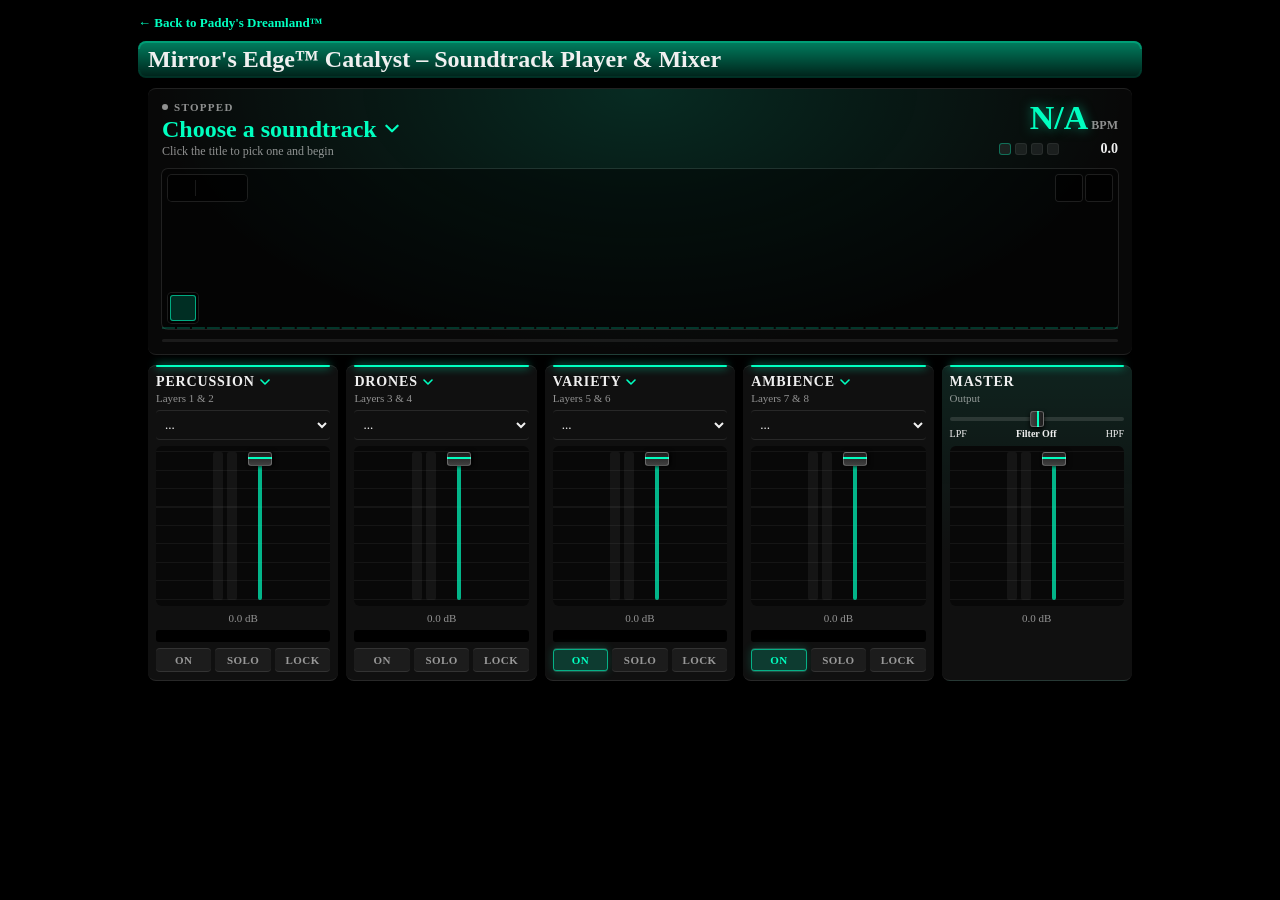
==== commit 41a00726: "Update - Added a shared toybox style sheet, so the Soundscape Player and the Catalyst soundtrack pla" ====
--- a/toybox/catalyst_soundtrack_player/index.html
+++ b/toybox/catalyst_soundtrack_player/index.html
@@ -19,6 +19,7 @@
         <link rel="icon" type="image/x-icon" href="../../images/app_icon_16.png">
 
         <link rel="stylesheet" href="../../styles/pd_main.css">
+        <link rel="stylesheet" href="../shared/toybox.css">
         <link rel="stylesheet" href="soundtrack_player.css">
 
         <!-- The visitor's accent colour and corner radius from the main site's Customization settings. -->
@@ -44,30 +45,30 @@
             <div id="main-holder">
                 <div class="main-scrollable">
                     <div class="section-wrapper">
-                        <a class="cst-back" href="/">&larr; Back to Paddy's Dreamland&trade;</a>
+                        <a class="tb-back" href="/">&larr; Back to Paddy's Dreamland&trade;</a>
 
                         <h3 class="main-header">Mirror's Edge™ Catalyst – Soundtrack Player & Mixer</h3>
 
                         <div class="section-container">
-                            <div id="cst" class="mixer">
-                                <div class="mixer-deck">
-                                    <div class="mixer-deck-top">
-                                        <div class="mixer-deck-info">
-                                            <div id="mixer-status" class="mixer-status">Stopped</div>
+                            <div id="cst" class="mixer tb">
+                                <div class="tb-deck">
+                                    <div class="tb-deck-top">
+                                        <div class="tb-deck-info">
+                                            <div id="mixer-status" class="tb-status">Stopped</div>
                                             <!-- The main soundtrack picker: the native select sits invisibly over the title, so clicking the title opens it. -->
-                                            <div class="mixer-title-picker">
-                                                <span id="mixer-title" class="mixer-title">Choose a soundtrack</span>
-                                                <svg class="mixer-title-chevron" viewBox="0 0 10 6" aria-hidden="true"><path d="M1 1l4 4 4-4"/></svg>
+                                            <div class="tb-title-picker">
+                                                <span id="mixer-title" class="tb-title">Choose a soundtrack</span>
+                                                <svg class="tb-title-chevron" viewBox="0 0 10 6" aria-hidden="true"><path d="M1 1l4 4 4-4"/></svg>
                                                 <select id="track-selector" aria-label="Main soundtrack" title="Choose the main soundtrack, which fills every channel and sets the tempo">
                                                     <option class="dropdown-option" value="">Choose a soundtrack...</option>
                                                 </select>
                                             </div>
-                                            <div id="mixer-subtitle" class="mixer-subtitle">Click the title to pick one and begin</div>
+                                            <div id="mixer-subtitle" class="tb-subtitle">Click the title to pick one and begin</div>
                                             <div id="mixer-next" class="mixer-next" hidden></div>
                                         </div>
 
                                         <div class="mixer-deck-tempo">
-                                            <div id="current-bpm" class="mixer-bpm">N/A BPM</div>
+                                            <div id="cst-bpm" class="mixer-bpm">N/A BPM</div>
 
                                             <div class="mixer-beat">
                                                 <div class="mixer-beat-leds">
@@ -85,34 +86,34 @@
                                     <div class="mixer-screen">
                                         <canvas id="mixer-spectrum" class="mixer-spectrum"></canvas>
 
-                                        <div class="cst-tools" role="toolbar" aria-label="Mix">
-                                            <button id="mixer-shuffle" class="cst-tool" title="Shuffle layers: swap every channel to a random track with a matching tempo" aria-label="Shuffle layers"><img src="../../images/silk/arrow_switch.png" alt=""></button>
-                                            <span class="cst-tool-divider" aria-hidden="true"></span>
-                                            <button id="music-download" class="cst-tool" title="Download 8CH: a WAV of the active channels, for replacing the game's music" aria-label="Download 8-channel WAV"><img src="../../images/silk/disk.png" alt=""></button>
-                                            <button id="mixer-download-stereo" class="cst-tool" title="Download mixdown: a stereo WAV of the mix as you hear it, faders and filter included" aria-label="Download stereo mixdown"><img src="../../images/silk/music.png" alt=""></button>
-                                        </div>
-
-                                        <div class="cst-corner">
-                                            <button id="cst-help" class="cst-tool" title="How it works" aria-label="How it works" aria-haspopup="dialog"><img src="../../images/silk/help.png" alt=""></button>
-                                            <button id="cst-settings" class="cst-tool" title="Settings" aria-label="Settings" aria-haspopup="true" aria-expanded="false" aria-controls="cst-settings-menu"><img src="../../images/silk/cog.png" alt=""></button>
-                                            <div id="cst-settings-menu" class="cst-settings-menu" hidden>
-                                                <label class="cst-setting">
+                                        <div class="tb-toolbar" role="toolbar" aria-label="Mix">
+                                            <button id="mixer-shuffle" class="tb-tool" title="Shuffle layers: swap every channel to a random track with a matching tempo" aria-label="Shuffle layers"><img src="../../images/silk/arrow_switch.png" alt=""></button>
+                                            <span class="tb-tool-divider" aria-hidden="true"></span>
+                                            <button id="cst-download" class="tb-tool" title="Download 8CH: a WAV of the active channels, for replacing the game's music" aria-label="Download 8-channel WAV"><img src="../../images/silk/disk.png" alt=""></button>
+                                            <button id="mixer-download-stereo" class="tb-tool" title="Download mixdown: a stereo WAV of the mix as you hear it, faders and filter included" aria-label="Download stereo mixdown"><img src="../../images/silk/music.png" alt=""></button>
+                                        </div>
+
+                                        <div class="tb-corner">
+                                            <button id="cst-help" class="tb-tool" title="How it works" aria-label="How it works" aria-haspopup="dialog"><img src="../../images/silk/help.png" alt=""></button>
+                                            <button id="cst-settings" class="tb-tool" title="Settings" aria-label="Settings" aria-haspopup="true" aria-expanded="false" aria-controls="cst-settings-menu"><img src="../../images/silk/cog.png" alt=""></button>
+                                            <div id="cst-settings-menu" class="tb-menu" hidden>
+                                                <label class="tb-setting">
                                                     <input id="starter-layer-checkbox5" type="checkbox" checked>
                                                     <span><b>Dynamic Layer Handling</b><small>Randomly brings channels in and out every loop.</small></span>
                                                 </label>
-                                                <label class="cst-setting">
+                                                <label class="tb-setting">
                                                     <input id="starter-layer-checkbox6" type="checkbox" checked>
                                                     <span><b>Maintain BPM</b><small>Transitions keep the current tempo instead of gliding to the new track's.</small></span>
                                                 </label>
-                                                <label class="cst-setting">
+                                                <label class="tb-setting">
                                                     <input id="mixer-quantize" type="checkbox" checked>
                                                     <span><b>Quantize to Bar</b><small>Toggles and transitions wait for the next bar to start.</small></span>
                                                 </label>
-                                                <label class="cst-setting">
+                                                <label class="tb-setting">
                                                     <input id="mixer-fade-stop" type="checkbox" checked>
                                                     <span><b>Fade Out on Stop</b><small>Stop eases the mix out instead of cutting it.</small></span>
                                                 </label>
-                                                <label class="cst-setting cst-setting-select">
+                                                <label class="tb-setting tb-setting-select">
                                                     <span><b>Fade Length</b><small>How long transitions and channel toggles take to fade.</small></span>
                                                     <select id="mixer-fade-length" class="dropdown-menu">
                                                         <option class="dropdown-option" value="instant">Instant</option>
@@ -124,10 +125,10 @@
                                             </div>
                                         </div>
 
-                                        <div class="cst-transport">
-                                            <button id="music-start" class="cst-tool cst-play" title="Start" aria-label="Start"><img src="../../images/silk/control_play_blue.png" alt=""></button>
-                                            <button id="music-transition" class="cst-tool cst-play" style="display: none;" title="Transition: crossfade to the current selection" aria-label="Transition"><img src="../../images/silk/control_fastforward_blue.png" alt=""></button>
-                                            <button id="music-reset" class="cst-tool cst-play" style="display: none;" title="Stop" aria-label="Stop"><img src="../../images/silk/control_stop_blue.png" alt=""></button>
+                                        <div class="tb-transport">
+                                            <button id="cst-start" class="tb-tool tb-play" title="Start" aria-label="Start"><img src="../../images/silk/control_play_blue.png" alt=""></button>
+                                            <button id="cst-transition" class="tb-tool tb-play" style="display: none;" title="Transition: crossfade to the current selection" aria-label="Transition"><img src="../../images/silk/control_fastforward_blue.png" alt=""></button>
+                                            <button id="cst-stop" class="tb-tool tb-play" style="display: none;" title="Stop" aria-label="Stop"><img src="../../images/silk/control_stop_blue.png" alt=""></button>
                                         </div>
                                     </div>
 
@@ -135,10 +136,10 @@
                                         <div id="mixer-loop-bar"></div>
                                     </div>
 
-                                    <div id="volume-loading" class="loading-background" style="display: none;">
-                                        <div id="volume-loading-bg">
-                                            <div id="volume-loading-bar"></div>
-                                            <div id="volume-loading-percentage">0%</div>
+                                    <div id="cst-loading" class="tb-loading" style="display: none;">
+                                        <div class="tb-loading-bar">
+                                            <div id="cst-loading-fill" class="tb-loading-fill"></div>
+                                            <span id="cst-loading-text" class="tb-loading-text">0%</span>
                                         </div>
                                     </div>
                                 </div>
@@ -171,9 +172,9 @@
                                         </div>
 
                                         <div class="mixer-strip-buttons">
-                                            <label class="mixer-toggle mixer-toggle-on" title="Play this channel"><input id="starter-layer-checkbox1" type="checkbox">On</label>
-                                            <label class="mixer-toggle mixer-toggle-solo" title="Hear only soloed channels"><input class="mixer-solo" type="checkbox">Solo</label>
-                                            <label class="mixer-toggle mixer-toggle-lock" title="Keep Dynamic Layer Handling from switching this channel on or off"><input class="mixer-lock" type="checkbox">Lock</label>
+                                            <label class="tb-toggle tb-toggle-on" title="Play this channel"><input id="starter-layer-checkbox1" type="checkbox">On</label>
+                                            <label class="tb-toggle tb-toggle-solo" title="Hear only soloed channels"><input class="mixer-solo" type="checkbox">Solo</label>
+                                            <label class="tb-toggle tb-toggle-lock" title="Keep Dynamic Layer Handling from switching this channel on or off"><input class="mixer-lock" type="checkbox">Lock</label>
                                         </div>
                                     </div>
 
@@ -204,9 +205,9 @@
                                         </div>
 
                                         <div class="mixer-strip-buttons">
-                                            <label class="mixer-toggle mixer-toggle-on" title="Play this channel"><input id="starter-layer-checkbox2" type="checkbox">On</label>
-                                            <label class="mixer-toggle mixer-toggle-solo" title="Hear only soloed channels"><input class="mixer-solo" type="checkbox">Solo</label>
-                                            <label class="mixer-toggle mixer-toggle-lock" title="Keep Dynamic Layer Handling from switching this channel on or off"><input class="mixer-lock" type="checkbox">Lock</label>
+                                            <label class="tb-toggle tb-toggle-on" title="Play this channel"><input id="starter-layer-checkbox2" type="checkbox">On</label>
+                                            <label class="tb-toggle tb-toggle-solo" title="Hear only soloed channels"><input class="mixer-solo" type="checkbox">Solo</label>
+                                            <label class="tb-toggle tb-toggle-lock" title="Keep Dynamic Layer Handling from switching this channel on or off"><input class="mixer-lock" type="checkbox">Lock</label>
                                         </div>
                                     </div>
 
@@ -237,9 +238,9 @@
                                         </div>
 
                                         <div class="mixer-strip-buttons">
-                                            <label class="mixer-toggle mixer-toggle-on" title="Play this channel"><input id="starter-layer-checkbox3" type="checkbox" checked>On</label>
-                                            <label class="mixer-toggle mixer-toggle-solo" title="Hear only soloed channels"><input class="mixer-solo" type="checkbox">Solo</label>
-                                            <label class="mixer-toggle mixer-toggle-lock" title="Keep Dynamic Layer Handling from switching this channel on or off"><input class="mixer-lock" type="checkbox">Lock</label>
+                                            <label class="tb-toggle tb-toggle-on" title="Play this channel"><input id="starter-layer-checkbox3" type="checkbox" checked>On</label>
+                                            <label class="tb-toggle tb-toggle-solo" title="Hear only soloed channels"><input class="mixer-solo" type="checkbox">Solo</label>
+                                            <label class="tb-toggle tb-toggle-lock" title="Keep Dynamic Layer Handling from switching this channel on or off"><input class="mixer-lock" type="checkbox">Lock</label>
                                         </div>
                                     </div>
 
@@ -270,9 +271,9 @@
                                         </div>
 
                                         <div class="mixer-strip-buttons">
-                                            <label class="mixer-toggle mixer-toggle-on" title="Play this channel"><input id="starter-layer-checkbox4" type="checkbox" checked>On</label>
-                                            <label class="mixer-toggle mixer-toggle-solo" title="Hear only soloed channels"><input class="mixer-solo" type="checkbox">Solo</label>
-                                            <label class="mixer-toggle mixer-toggle-lock" title="Keep Dynamic Layer Handling from switching this channel on or off"><input class="mixer-lock" type="checkbox">Lock</label>
+                                            <label class="tb-toggle tb-toggle-on" title="Play this channel"><input id="starter-layer-checkbox4" type="checkbox" checked>On</label>
+                                            <label class="tb-toggle tb-toggle-solo" title="Hear only soloed channels"><input class="mixer-solo" type="checkbox">Solo</label>
+                                            <label class="tb-toggle tb-toggle-lock" title="Keep Dynamic Layer Handling from switching this channel on or off"><input class="mixer-lock" type="checkbox">Lock</label>
                                         </div>
                                     </div>
 
@@ -303,11 +304,11 @@
         </div>
 
         <!-- The help pop-up, opened from the display's help button. -->
-        <dialog id="cst-help-dialog" class="cst-dialog" aria-labelledby="cst-help-title">
-            <div class="cst-dialog-panel">
-                <div class="cst-dialog-head">
+        <dialog id="cst-help-dialog" class="tb-dialog" aria-labelledby="cst-help-title">
+            <div class="tb-dialog-panel">
+                <div class="tb-dialog-head">
                     <h4 id="cst-help-title" class="section-header">How it works</h4>
-                    <button class="cst-tool cst-dialog-close" title="Close" aria-label="Close" data-close><img src="../../images/silk/cross.png" alt=""></button>
+                    <button class="tb-tool tb-dialog-close" title="Close" aria-label="Close" data-close><img src="../../images/silk/cross.png" alt=""></button>
                 </div>
 
                 <p>Mirror's Edge&trade; Catalyst's soundtrack, made dynamic, entirely within the browser. Every soundtrack is split into four channels of two layers each, which you can mix, swap between tracks, and blend together.</p>
--- a/toybox/shared/toybox.css
+++ b/toybox/shared/toybox.css
@@ -0,0 +1,539 @@
+/* Toybox shared styles: the pieces every toybox app's player is built from, on top of the site's
+   pd_main.css. Each app links this, then its own stylesheet for what's unique to it.
+
+   An app's player root gets the "tb" class (for these variables), and uses the tb- classes below:
+   the deck, its title picker and status, the tiny Silk icon buttons laid over a display, the cog
+   menu, the help dialog, the loading bar and the On/Solo/Mute/Lock toggles. */
+
+.tb {
+    --tb-panel: rgb(16, 16, 16);
+    --tb-well: rgb(8, 8, 8);
+    --tb-edge: rgba(255, 255, 255, 0.1);
+    --tb-dim: rgba(255, 255, 255, 0.55);
+    --tb-warm: 255, 200, 64;
+    --tb-lock: 150, 170, 255;
+    --tb-danger: 255, 128, 128;
+
+    display: flex;
+    flex-direction: column;
+    gap: 10px;
+    font-family: "Lato";
+    color: var(--white);
+}
+
+/* Page */
+.tb-back {
+    font-family: "Lato";
+    font-size: 13px;
+    font-weight: 700;
+    align-self: flex-start;
+}
+
+.tb-back:hover {
+    text-decoration: underline;
+}
+
+@media screen and (max-width: 1040px) {
+    #website-holder {
+        width: calc(100% - 10px);
+    }
+}
+
+/* Deck: the display at the top of a player */
+.tb-deck {
+    background:
+        radial-gradient(ellipse at 50% 0%, rgba(var(--custom-color), 0.14), transparent 70%),
+        url(../../images/patterns/grid1110_25.png),
+        var(--tb-well);
+    border-radius: 8px;
+    border-top: 1px solid var(--tb-edge);
+    border-bottom: 1px solid var(--tb-edge);
+    padding: 12px 14px;
+    display: flex;
+    flex-direction: column;
+    gap: 10px;
+    position: relative;
+}
+
+.tb-deck-top {
+    display: flex;
+    justify-content: space-between;
+    align-items: flex-start;
+    gap: 16px;
+}
+
+.tb-deck-info {
+    min-width: 0;
+}
+
+.tb-status {
+    font-size: 11px;
+    font-weight: 700;
+    letter-spacing: 0.12em;
+    text-transform: uppercase;
+    color: var(--tb-dim);
+}
+
+.tb-status::before {
+    content: "";
+    width: 6px;
+    height: 6px;
+    margin-right: 6px;
+    border-radius: 50%;
+    background-color: currentColor;
+    display: inline-block;
+    vertical-align: 1px;
+}
+
+.tb-status[data-state="playing"] {
+    color: rgb(var(--custom-color));
+}
+
+.tb-status[data-state="playing"]::before {
+    box-shadow: 0 0 6px rgb(var(--custom-color));
+}
+
+.tb-status[data-state="busy"] {
+    color: rgb(var(--tb-warm));
+}
+
+.tb-status[data-state="busy"]::before {
+    animation: tb-blink 0.8s ease-in-out infinite alternate;
+}
+
+/* The title is also the picker: the real <select> is stretched invisibly over it, so clicking
+   anywhere on the title opens the browser's own list. */
+.tb-title-picker {
+    max-width: calc(100% + 12px); /* make up for the negative margins, or the title is cut 12px short */
+    margin: 0 -6px;
+    padding: 0 6px;
+    border-radius: 6px;
+    display: inline-flex;
+    align-items: center;
+    gap: 8px;
+    transition: background-color 0.15s;
+}
+
+.tb-title-picker:hover {
+    background-color: rgba(255, 255, 255, 0.07);
+}
+
+.tb-title-picker:has(select:focus-visible) {
+    outline: 2px solid rgb(var(--custom-color));
+}
+
+.tb-title-picker select {
+    position: absolute;
+    inset: 0;
+    width: 100%;
+    height: 100%;
+    margin: 0;
+    opacity: 0;
+    cursor: pointer;
+    font-size: 16px; /* 16px+ stops iOS zooming in when the list opens */
+    /* Invisible here, but the list the browser opens takes these, so it stays dark. */
+    background-color: rgb(16, 16, 16);
+    color: var(--white);
+    font-family: "Lato";
+    color-scheme: dark;
+}
+
+.tb-title {
+    min-width: 0;
+    font-size: 24px;
+    font-weight: 900;
+    line-height: 1.2;
+    margin-top: 2px;
+    white-space: nowrap;
+    overflow: hidden;
+    text-overflow: ellipsis;
+}
+
+.tb-title.is-empty {
+    color: rgb(var(--custom-color));
+}
+
+.tb-title-chevron {
+    width: 14px;
+    height: 9px;
+    flex-shrink: 0;
+    fill: none;
+    stroke: rgb(var(--custom-color));
+    stroke-width: 1.6;
+    stroke-linecap: round;
+    stroke-linejoin: round;
+}
+
+.tb-subtitle {
+    font-size: 12px;
+    color: var(--tb-dim);
+}
+
+/* Icon buttons: tiny Silk icons, grouped into boxes laid over a display's corners */
+.tb-tool {
+    width: 22px;
+    height: 22px;
+    margin: 0;
+    padding: 0;
+    border: none;
+    border-radius: 3px;
+    background: none;
+    display: grid;
+    place-items: center;
+    cursor: pointer;
+    transition: background-color 0.15s;
+}
+
+.tb-tool[hidden] {
+    display: none;
+}
+
+.tb-tool img {
+    width: 16px;
+    height: 16px;
+    display: block;
+}
+
+.tb-tool:hover {
+    background-color: rgba(255, 255, 255, 0.12);
+}
+
+.tb-tool:focus-visible {
+    outline: 2px solid rgb(var(--custom-color));
+}
+
+.tb-tool[aria-pressed="true"] {
+    background-color: rgba(var(--custom-color), 0.25);
+    box-shadow: inset 0 0 0 1px rgba(var(--custom-color), 0.7);
+}
+
+.tb-tool:disabled {
+    opacity: 0.35;
+    cursor: default;
+    background: none;
+}
+
+/* A button with something waiting on it (like Transition with changes pending) glows. */
+.tb-tool.is-pending {
+    animation: tb-pending 1.2s ease-in-out infinite;
+}
+
+.tb-tool-divider {
+    width: 1px;
+    align-self: stretch;
+    margin: 3px 1px;
+    background-color: var(--tb-edge);
+}
+
+.tb-toolbar,
+.tb-transport {
+    position: absolute;
+    left: 6px;
+    padding: 2px;
+    border-radius: 4px;
+    background-color: rgba(0, 0, 0, 0.75);
+    box-shadow: 0 0 0 1px var(--tb-edge);
+    display: flex;
+    align-items: center;
+    gap: 2px;
+    z-index: 2;
+}
+
+.tb-toolbar {
+    top: 6px;
+}
+
+.tb-transport {
+    bottom: 6px;
+}
+
+/* Play / transition / stop: a touch bigger, in the accent colour */
+.tb-play {
+    width: 26px;
+    height: 26px;
+    background-color: rgba(var(--custom-color), 0.18);
+    box-shadow: inset 0 0 0 1px rgba(var(--custom-color), 0.6);
+}
+
+.tb-play:hover {
+    background-color: rgba(var(--custom-color), 0.32);
+}
+
+/* Help and settings, in a display's top-right corner */
+.tb-corner {
+    position: absolute;
+    right: 6px;
+    top: 6px;
+    display: flex;
+    gap: 4px;
+    z-index: 5;
+}
+
+.tb-corner > .tb-tool {
+    width: 26px;
+    height: 26px;
+    background-color: rgba(0, 0, 0, 0.75);
+    box-shadow: 0 0 0 1px var(--tb-edge);
+}
+
+.tb-corner > .tb-tool:hover {
+    background-color: rgb(36, 36, 36);
+}
+
+.tb-corner > .tb-tool[aria-pressed="true"] {
+    background-color: rgba(var(--custom-color), 0.25);
+    box-shadow: inset 0 0 0 1px rgba(var(--custom-color), 0.7);
+}
+
+/* The cog's settings menu */
+.tb-menu {
+    position: absolute;
+    right: 0;
+    top: calc(100% + 4px);
+    width: 250px;
+    max-width: calc(100vw - 60px);
+    padding: 6px;
+    border-radius: 6px;
+    border: 1px solid var(--tb-edge);
+    background-color: rgb(22, 22, 22);
+    box-shadow: 0 8px 24px rgba(0, 0, 0, 0.7);
+    display: flex;
+    flex-direction: column;
+    gap: 2px;
+    z-index: 10;
+}
+
+.tb-menu[hidden] {
+    display: none;
+}
+
+.tb-setting {
+    padding: 6px 8px;
+    border-radius: 4px;
+    display: flex;
+    align-items: flex-start;
+    gap: 8px;
+    cursor: pointer;
+}
+
+.tb-setting:hover {
+    background-color: rgba(255, 255, 255, 0.05);
+}
+
+.tb-setting input {
+    margin: 2px 0 0;
+    accent-color: rgb(var(--custom-color));
+    flex-shrink: 0;
+}
+
+.tb-setting b {
+    display: block;
+    font-size: 13px;
+    font-weight: 700;
+}
+
+.tb-setting small {
+    display: block;
+    font-size: 11px;
+    line-height: 1.3;
+    color: var(--tb-dim);
+}
+
+.tb-setting-select {
+    flex-direction: column;
+    gap: 6px;
+    cursor: default;
+}
+
+.tb-setting-select select {
+    width: 100%;
+    margin: 0;
+    font-size: 13px;
+    color-scheme: dark;
+}
+
+/* The help pop-up */
+.tb-dialog {
+    /* pd_main.css makes everything position: relative, so pin the modal explicitly. */
+    position: fixed;
+    inset: 0;
+    width: min(580px, calc(100vw - 32px));
+    height: fit-content;
+    max-height: calc(100vh - 48px);
+    margin: auto;
+    padding: 0;
+    border: none;
+    background: none;
+    color: var(--white);
+    font-family: "Lato";
+    overflow: visible;
+}
+
+.tb-dialog::backdrop {
+    background-color: rgba(0, 0, 0, 0.6);
+    backdrop-filter: blur(2px);
+}
+
+.tb-dialog-panel {
+    max-height: calc(100vh - 48px);
+    padding: 12px 18px 18px;
+    border-radius: 8px;
+    border: 1px solid rgba(255, 255, 255, 0.1);
+    background:
+        radial-gradient(ellipse at 50% 0%, rgba(var(--custom-color), 0.12), transparent 70%),
+        rgb(14, 14, 14);
+    box-shadow: 0 16px 48px rgba(0, 0, 0, 0.8);
+    display: flex;
+    flex-direction: column;
+    gap: 10px;
+    overflow-y: auto;
+}
+
+.tb-dialog-head {
+    display: flex;
+    justify-content: space-between;
+    align-items: center;
+    gap: 10px;
+}
+
+.tb-dialog p,
+.tb-dialog li {
+    font-size: 14px;
+    line-height: 1.45;
+    user-select: text;
+}
+
+.tb-dialog ul {
+    padding-left: 18px;
+    display: flex;
+    flex-direction: column;
+    gap: 6px;
+}
+
+.tb-dialog .tb-dialog-note {
+    font-size: 13px;
+    color: rgba(255, 255, 255, 0.6);
+}
+
+/* Loading bar, over the deck while sounds load */
+.tb-loading {
+    position: absolute;
+    inset: 0;
+    border-radius: inherit;
+    background-color: rgba(0, 0, 0, 0.5);
+    z-index: 20;
+}
+
+.tb-loading[hidden] {
+    display: none;
+}
+
+.tb-loading-bar {
+    width: 160px;
+    height: 24px;
+    position: absolute;
+    left: 50%;
+    top: 50%;
+    transform: translate(-50%, -50%);
+    border-radius: 6px;
+    background-color: black;
+    overflow: hidden;
+}
+
+.tb-loading-fill {
+    width: 0%;
+    height: 100%;
+    background-color: rgb(var(--custom-color));
+    background-image: url(../../images/patterns/hazard_dark.png);
+    background-size: 12px;
+    transition: width 0.2s;
+}
+
+.tb-loading-text {
+    position: absolute;
+    left: 50%;
+    top: 50%;
+    transform: translate(-50%, -50%);
+    font-family: "Lato";
+    font-weight: 900;
+}
+
+/* On / Solo / Mute / Lock toggles: a hidden checkbox inside a label */
+.tb-toggle {
+    padding: 4px 8px;
+    border-radius: 4px;
+    border-top: 1px solid var(--tb-edge);
+    border-bottom: 1px solid var(--tb-edge);
+    background-color: rgb(28, 28, 28);
+    color: var(--tb-dim);
+    font-size: 11px;
+    font-weight: 900;
+    letter-spacing: 0.04em;
+    text-align: center;
+    text-transform: uppercase;
+    cursor: pointer;
+    user-select: none;
+    transition: background-color 0.15s, color 0.15s, box-shadow 0.15s;
+}
+
+.tb-toggle input {
+    position: absolute;
+    opacity: 0;
+    pointer-events: none;
+}
+
+.tb-toggle:hover {
+    color: var(--white);
+}
+
+.tb-toggle:has(input:focus-visible) {
+    outline: 2px solid rgb(var(--custom-color));
+}
+
+.tb-toggle-on:has(input:checked) {
+    background-color: rgba(var(--custom-color), 0.18);
+    color: rgb(var(--custom-color));
+    box-shadow: inset 0 0 0 1px rgba(var(--custom-color), 0.6), 0 0 10px rgba(var(--custom-color), 0.2);
+}
+
+.tb-toggle-solo:has(input:checked) {
+    background-color: rgba(var(--tb-warm), 0.18);
+    color: rgb(var(--tb-warm));
+    box-shadow: inset 0 0 0 1px rgba(var(--tb-warm), 0.6), 0 0 10px rgba(var(--tb-warm), 0.2);
+}
+
+.tb-toggle-mute:has(input:checked) {
+    background-color: rgba(var(--tb-danger), 0.18);
+    color: rgb(var(--tb-danger));
+    box-shadow: inset 0 0 0 1px rgba(var(--tb-danger), 0.6);
+}
+
+.tb-toggle-lock:has(input:checked) {
+    background-color: rgba(var(--tb-lock), 0.18);
+    color: rgb(var(--tb-lock));
+    box-shadow: inset 0 0 0 1px rgba(var(--tb-lock), 0.6), 0 0 10px rgba(var(--tb-lock), 0.2);
+}
+
+@keyframes tb-blink {
+    from { opacity: 1; }
+    to { opacity: 0.3; }
+}
+
+@keyframes tb-pending {
+    0%, 100% { box-shadow: inset 0 0 0 1px rgba(var(--tb-warm), 0.3); }
+    50% { box-shadow: inset 0 0 0 1px rgba(var(--tb-warm), 0.9), 0 0 10px rgba(var(--tb-warm), 0.35); }
+}
+
+@media (prefers-reduced-motion: reduce) {
+    .tb-status[data-state="busy"]::before,
+    .tb-tool.is-pending {
+        animation: none;
+    }
+}
+
+@media screen and (max-width: 480px) {
+    .tb-deck-top {
+        flex-direction: column;
+        align-items: stretch;
+    }
+}
--- a/toybox/catalyst_soundtrack_player/soundtrack_player.css
+++ b/toybox/catalyst_soundtrack_player/soundtrack_player.css
@@ -1,168 +1,22 @@
-/* Catalyst Soundtrack Player - toybox app styles, on top of the site's pd_main.css.
-   Rules are scoped under #cst where they need to beat pd_main.css's own id-based Music Box styles. */
-
-.mixer {
-    --mixer-panel: rgb(16, 16, 16);
-    --mixer-well: rgb(8, 8, 8);
-    --mixer-edge: rgba(255, 255, 255, 0.1);
-    --mixer-dim: rgba(255, 255, 255, 0.55);
-    --mixer-solo: 255, 200, 64;
-    --mixer-lock: 150, 170, 255;
-    --mixer-body-height: 160px;
-
-    display: flex;
-    flex-direction: column;
-    gap: 10px;
-    font-family: "Lato";
-    color: var(--white);
-}
-
-.mixer-deck,
+/* Catalyst Soundtrack Player - toybox app styles. The shared pieces (deck, title picker, icon buttons,
+   cog menu, help dialog, toggles) come from ../shared/toybox.css; this is what is unique to this
+   player: the tempo readout, the screen and the channel strips. Rules scoped under #cst beat
+   pd_main.css styles that still target ids used here (the #volume-bar fade bars). */
+
 .mixer-strip {
-    border-top: 1px solid var(--mixer-edge);
-    border-bottom: 1px solid var(--mixer-edge);
-}
-
-/* Deck: the display at the top */
-.mixer-deck {
-    background:
-        radial-gradient(ellipse at 50% 0%, rgba(var(--custom-color), 0.14), transparent 70%),
-        url(../../images/patterns/grid1110_25.png),
-        var(--mixer-well);
-    border-radius: 8px;
-    padding: 12px 14px 10px;
-    display: flex;
-    flex-direction: column;
-    gap: 8px;
-    position: relative;
-    /* No overflow clipping: the cog's menu hangs out of the deck over the strips. The background
-       already follows the rounded corners on its own. */
-}
-
-.mixer-deck-top {
-    display: flex;
-    justify-content: space-between;
-    align-items: flex-start;
-    gap: 16px;
-}
-
-.mixer-deck-info {
-    min-width: 0;
-}
-
-.mixer-status {
-    font-size: 11px;
-    font-weight: 700;
-    letter-spacing: 0.12em;
-    text-transform: uppercase;
-    color: var(--mixer-dim);
-}
-
-.mixer-status::before {
-    content: "";
-    width: 6px;
-    height: 6px;
-    margin-right: 6px;
-    border-radius: 50%;
-    background-color: currentColor;
-    display: inline-block;
-    vertical-align: 1px;
-}
-
-.mixer-status[data-state="playing"] {
-    color: rgb(var(--custom-color));
-}
-
-.mixer-status[data-state="playing"]::before {
-    box-shadow: 0 0 6px rgb(var(--custom-color));
-}
-
-.mixer-status[data-state="busy"] {
-    color: rgb(var(--mixer-solo));
-}
-
-.mixer-status[data-state="busy"]::before {
-    animation: mixer-blink 0.8s ease-in-out infinite alternate;
-}
-
-/* The title is also the main soundtrack picker: the real <select> is stretched invisibly over it,
-   so clicking anywhere on the title opens the browser's own list. */
-.mixer-title-picker {
-    max-width: calc(100% + 12px); /* make up for the negative margins, or the title is cut 12px short */
-    margin: 0 -6px;
-    padding: 0 6px;
-    border-radius: 6px;
-    display: inline-flex;
-    align-items: center;
-    gap: 8px;
-    position: relative;
-    transition: background-color 0.15s;
-}
-
-.mixer-title-picker:hover {
-    background-color: rgba(255, 255, 255, 0.07);
-}
-
-.mixer-title-picker:has(select:focus-visible) {
-    outline: 2px solid rgb(var(--custom-color));
-}
-
-#cst .mixer-title-picker select {
-    position: absolute;
-    inset: 0;
-    width: 100%;
-    height: 100%;
-    margin: 0;
-    opacity: 0;
-    font-size: 16px; /* 16px+ stops iOS zooming in when the list opens */
-    cursor: pointer;
-    /* Invisible here, but the list the browser opens takes these, so it stays dark like the other selectors. */
-    background-color: rgb(16, 16, 16);
-    color: var(--white);
-    font-family: "Lato";
-    color-scheme: dark;
-}
-
-.mixer-title {
-    min-width: 0;
-    font-size: 24px;
-    font-weight: 900;
-    line-height: 1.2;
-    margin-top: 2px;
-    white-space: nowrap;
-    overflow: hidden;
-    text-overflow: ellipsis;
-}
-
-.mixer-title.is-empty {
-    color: rgb(var(--custom-color));
-}
-
-.mixer-title-chevron {
-    width: 14px;
-    height: 9px;
-    flex-shrink: 0;
-    fill: none;
-    stroke: rgb(var(--custom-color));
-    stroke-width: 1.6;
-    stroke-linecap: round;
-    stroke-linejoin: round;
+    border-top: 1px solid var(--tb-edge);
+    border-bottom: 1px solid var(--tb-edge);
 }
 
 .mixer-next {
     margin-top: 4px;
     font-size: 12px;
     font-weight: 700;
-    color: rgb(var(--mixer-solo));
+    color: rgb(var(--tb-warm));
 }
 
 .mixer-next[hidden] {
     display: none;
-}
-
-.mixer-subtitle {
-    font-size: 12px;
-    color: var(--mixer-dim);
 }
 
 .mixer-deck-tempo {
@@ -171,16 +25,6 @@
     align-items: flex-end;
     gap: 6px;
     flex-shrink: 0;
-}
-
-#cst #current-bpm {
-    background: none;
-    border: none;
-    padding: 0;
-    font-size: 12px;
-    font-weight: 700;
-    color: var(--mixer-dim);
-    white-space: nowrap;
 }
 
 .mixer-bpm-value {
@@ -235,7 +79,7 @@
 .mixer-screen {
     border-radius: 6px;
     background-color: rgba(0, 0, 0, 0.45);
-    box-shadow: 0 0 0 1px var(--mixer-edge);
+    box-shadow: 0 0 0 1px var(--tb-edge);
 }
 
 .mixer-spectrum {
@@ -266,7 +110,7 @@
 }
 
 .mixer-strip {
-    background-color: var(--mixer-panel);
+    background-color: var(--tb-panel);
     border-radius: 8px;
     padding: 8px;
     display: flex;
@@ -300,7 +144,7 @@
 .mixer-strip-master {
     background:
         linear-gradient(180deg, rgba(var(--custom-color), 0.08), transparent 60%),
-        var(--mixer-panel);
+        var(--tb-panel);
 }
 
 .mixer-strip-head {
@@ -377,7 +221,7 @@
     z-index: 10; /* above the strip's own positioned meters and toggles */
     padding: 4px;
     border-radius: 6px;
-    border: 1px solid var(--mixer-edge);
+    border: 1px solid var(--tb-edge);
     background-color: rgb(22, 22, 22);
     box-shadow: 0 8px 24px rgba(0, 0, 0, 0.7);
     display: flex;
@@ -429,7 +273,7 @@
     display: block;
     font-size: 11px;
     line-height: 1.3;
-    color: var(--mixer-dim);
+    color: var(--tb-dim);
 }
 
 .mixer-strip-badge {
@@ -439,7 +283,7 @@
     border-radius: 3px;
     white-space: nowrap;
     border: 1px solid currentColor;
-    color: var(--mixer-dim);
+    color: var(--tb-dim);
 }
 
 .mixer-strip-badge:empty {
@@ -460,7 +304,7 @@
 
 .mixer-strip-layers {
     font-size: 11px;
-    color: var(--mixer-dim);
+    color: var(--tb-dim);
     margin-top: -4px;
 }
 
@@ -480,7 +324,7 @@
     /* dB scale ticks behind the meters */
     background:
         repeating-linear-gradient(0deg, rgba(255, 255, 255, 0.05) 0 1px, transparent 1px 12.5%),
-        var(--mixer-well);
+        var(--tb-well);
     background-origin: content-box;
 }
 
@@ -630,7 +474,7 @@
     justify-content: space-between;
     font-size: 10px;
     line-height: 12px;
-    color: var(--mixer-dim);
+    color: var(--tb-dim);
 }
 
 #mixer-filter-value {
@@ -641,7 +485,7 @@
 .mixer-fader-value {
     font-size: 11px;
     text-align: center;
-    color: var(--mixer-dim);
+    color: var(--tb-dim);
     font-variant-numeric: tabular-nums;
 }
 
@@ -668,76 +512,13 @@
     gap: 4px;
 }
 
-.mixer-toggle {
-    flex: 1;
-    padding: 5px 0;
-    border-radius: 4px;
-    border-top: 1px solid var(--mixer-edge);
-    border-bottom: 1px solid var(--mixer-edge);
-    background-color: rgb(28, 28, 28);
-    color: var(--mixer-dim);
-    font-size: 11px;
-    font-weight: 900;
-    letter-spacing: 0.04em;
-    text-align: center;
-    text-transform: uppercase;
-    cursor: pointer;
-    user-select: none;
-    position: relative;
-    transition: background-color 0.15s, color 0.15s, box-shadow 0.15s;
-}
-
-.mixer-toggle input {
-    position: absolute;
-    opacity: 0;
-    pointer-events: none;
-}
-
-.mixer-toggle:hover {
-    color: var(--white);
-}
-
-.mixer-toggle:has(input:focus-visible) {
-    outline: 2px solid rgb(var(--custom-color));
-}
-
-.mixer-toggle-on:has(input:checked) {
-    background-color: rgba(var(--custom-color), 0.18);
-    color: rgb(var(--custom-color));
-    box-shadow: inset 0 0 0 1px rgba(var(--custom-color), 0.6), 0 0 10px rgba(var(--custom-color), 0.2);
-}
-
-.mixer-toggle-solo:has(input:checked) {
-    background-color: rgba(var(--mixer-solo), 0.18);
-    color: rgb(var(--mixer-solo));
-    box-shadow: inset 0 0 0 1px rgba(var(--mixer-solo), 0.6), 0 0 10px rgba(var(--mixer-solo), 0.2);
-}
-
-.mixer-toggle-lock:has(input:checked) {
-    background-color: rgba(var(--mixer-lock), 0.18);
-    color: rgb(var(--mixer-lock));
-    box-shadow: inset 0 0 0 1px rgba(var(--mixer-lock), 0.6), 0 0 10px rgba(var(--mixer-lock), 0.2);
-}
-
 /* A quantized toggle waiting for the next bar */
-.mixer-strip.is-queued .mixer-toggle-on {
-    animation: mixer-blink 0.25s steps(2, jump-none) infinite alternate;
-}
-
-@keyframes mixer-blink {
-    from { opacity: 1; }
-    to { opacity: 0.3; }
-}
-
-@keyframes mixer-pending {
-    0%, 100% { box-shadow: inset 0 0 0 1px rgba(var(--mixer-solo), 0.3); }
-    50% { box-shadow: inset 0 0 0 1px rgba(var(--mixer-solo), 0.9), 0 0 10px rgba(var(--mixer-solo), 0.35); }
+.mixer-strip.is-queued .tb-toggle-on {
+    animation: tb-blink 0.25s steps(2, jump-none) infinite alternate;
 }
 
 @media (prefers-reduced-motion: reduce) {
-    .mixer-status[data-state="busy"]::before,
-    .mixer-strip.is-queued .mixer-toggle-on,
-    #cst #music-transition.is-pending {
+    .mixer-strip.is-queued .tb-toggle-on {
         animation: none;
     }
 }
@@ -762,11 +543,6 @@
 }
 
 @media screen and (max-width: 480px) {
-    .mixer-deck-top {
-        flex-direction: column;
-        align-items: stretch;
-    }
-
     .mixer-deck-tempo {
         flex-direction: row;
         justify-content: space-between;
@@ -774,259 +550,19 @@
     }
 }
 
-/* Page */
-.cst-back {
-    font-family: "Lato";
-    font-size: 13px;
+/* Tweaks to the shared toybox pieces (toybox/shared/toybox.css) for this player */
+.mixer {
+    --mixer-body-height: 160px;
+}
+
+.mixer-bpm {
+    font-size: 12px;
     font-weight: 700;
-    align-self: flex-start;
-}
-
-.cst-back:hover {
-    text-decoration: underline;
-}
-
-@media screen and (max-width: 1040px) {
-    #website-holder {
-        width: calc(100% - 10px);
-    }
-}
-
-/* Controls over the screen: tiny Silk icon buttons. #cst beats pd_main.css's #music-start etc. */
-.cst-tools,
-.cst-transport {
-    position: absolute;
-    left: 6px;
-    padding: 2px;
-    border-radius: 4px;
-    background-color: rgba(0, 0, 0, 0.75);
-    box-shadow: 0 0 0 1px var(--mixer-edge);
-    display: flex;
-    gap: 2px;
-}
-
-.cst-tools {
-    top: 6px;
-}
-
-.cst-transport {
-    bottom: 6px;
-}
-
-#cst .cst-tool {
-    width: 22px;
-    height: 22px;
-    margin: 0;
-    padding: 0;
-    border: none;
-    border-radius: 3px;
-    background: none;
-    display: grid;
-    place-items: center;
-    cursor: pointer;
-    transition: background-color 0.15s;
-}
-
-#cst .cst-tool img {
-    width: 16px;
-    height: 16px;
-    display: block;
-}
-
-#cst .cst-tool:hover {
-    background-color: rgba(255, 255, 255, 0.12);
-}
-
-#cst .cst-tool:focus-visible {
-    outline: 2px solid rgb(var(--custom-color));
-}
-
-.cst-tool-divider {
-    width: 1px;
-    margin: 3px 1px;
-    background-color: var(--mixer-edge);
-}
-
-#cst .cst-play {
-    width: 26px;
-    height: 26px;
-    background-color: rgba(var(--custom-color), 0.18);
-    box-shadow: inset 0 0 0 1px rgba(var(--custom-color), 0.6);
-}
-
-#cst .cst-play:hover {
-    background-color: rgba(var(--custom-color), 0.32);
-}
-
-/* Transition glows while the selection differs from what's playing. */
-#cst #music-transition.is-pending {
-    animation: mixer-pending 1.2s ease-in-out infinite;
-}
-
-/* Help and settings, in the screen's top-right corner */
-.cst-corner {
-    position: absolute;
-    right: 6px;
-    top: 6px;
-    display: flex;
-    gap: 4px;
-    z-index: 5;
-}
-
-#cst .cst-corner > .cst-tool {
-    width: 26px;
-    height: 26px;
-    background-color: rgba(0, 0, 0, 0.75);
-    box-shadow: 0 0 0 1px var(--mixer-edge);
-}
-
-#cst .cst-corner > .cst-tool:hover {
-    background-color: rgb(36, 36, 36);
-}
-
-#cst .cst-corner > .cst-tool[aria-pressed="true"] {
-    background-color: rgba(var(--custom-color), 0.25);
-    box-shadow: inset 0 0 0 1px rgba(var(--custom-color), 0.7);
-}
-
-.cst-settings-menu {
-    position: absolute;
-    right: 0;
-    top: calc(100% + 4px);
-    width: 250px;
-    max-width: calc(100vw - 60px);
-    padding: 6px;
-    border-radius: 6px;
-    border: 1px solid var(--mixer-edge);
-    background-color: rgb(22, 22, 22);
-    box-shadow: 0 8px 24px rgba(0, 0, 0, 0.7);
-    display: flex;
-    flex-direction: column;
-    gap: 2px;
-}
-
-.cst-settings-menu[hidden] {
-    display: none;
-}
-
-.cst-setting {
-    padding: 6px 8px;
-    border-radius: 4px;
-    display: flex;
-    align-items: flex-start;
-    gap: 8px;
-    cursor: pointer;
-}
-
-.cst-setting:hover {
-    background-color: rgba(255, 255, 255, 0.05);
-}
-
-.cst-setting input {
-    margin: 2px 0 0;
-    accent-color: rgb(var(--custom-color));
-    flex-shrink: 0;
-}
-
-.cst-setting b {
-    display: block;
-    font-size: 13px;
-    font-weight: 700;
-}
-
-.cst-setting small {
-    display: block;
-    font-size: 11px;
-    line-height: 1.3;
-    color: var(--mixer-dim);
-}
-
-.cst-setting-select {
-    flex-direction: column;
-    gap: 6px;
-    cursor: default;
-}
-
-#cst .cst-setting-select select {
-    width: 100%;
-    margin: 0;
-    font-size: 13px;
-    color-scheme: dark;
-}
-
-/* The help pop-up */
-.cst-dialog {
-    /* pd_main.css makes everything position: relative, so pin the modal explicitly. */
-    position: fixed;
-    inset: 0;
-    width: min(580px, calc(100vw - 32px));
-    height: fit-content;
-    max-height: calc(100vh - 48px);
-    margin: auto;
-    padding: 0;
-    border: none;
-    background: none;
-    color: var(--white);
-    font-family: "Lato";
-    overflow: visible;
-}
-
-.cst-dialog::backdrop {
-    background-color: rgba(0, 0, 0, 0.6);
-    backdrop-filter: blur(2px);
-}
-
-.cst-dialog-panel {
-    max-height: calc(100vh - 48px);
-    padding: 12px 18px 18px;
-    border-radius: 8px;
-    border: 1px solid rgba(255, 255, 255, 0.1);
-    background:
-        radial-gradient(ellipse at 50% 0%, rgba(var(--custom-color), 0.12), transparent 70%),
-        rgb(14, 14, 14);
-    box-shadow: 0 16px 48px rgba(0, 0, 0, 0.8);
-    display: flex;
-    flex-direction: column;
-    gap: 10px;
-    overflow-y: auto;
-}
-
-.cst-dialog-head {
-    display: flex;
-    justify-content: space-between;
-    align-items: center;
-    gap: 10px;
-}
-
-.cst-dialog .cst-tool {
-    width: 22px;
-    height: 22px;
-    border-radius: 3px;
-    background: none;
-    display: grid;
-    place-items: center;
-    cursor: pointer;
-}
-
-.cst-dialog .cst-tool:hover {
-    background-color: rgba(255, 255, 255, 0.12);
-}
-
-.cst-dialog .cst-tool img {
-    width: 16px;
-    height: 16px;
-}
-
-.cst-dialog p,
-.cst-dialog li {
-    font-size: 14px;
-    line-height: 1.45;
-    user-select: text;
-}
-
-.cst-dialog ul {
-    padding-left: 18px;
-    display: flex;
-    flex-direction: column;
-    gap: 6px;
-}
+    color: var(--tb-dim);
+    white-space: nowrap;
+}
+
+.mixer-strip-buttons .tb-toggle {
+    flex: 1;
+    padding: 5px 0;
+}
